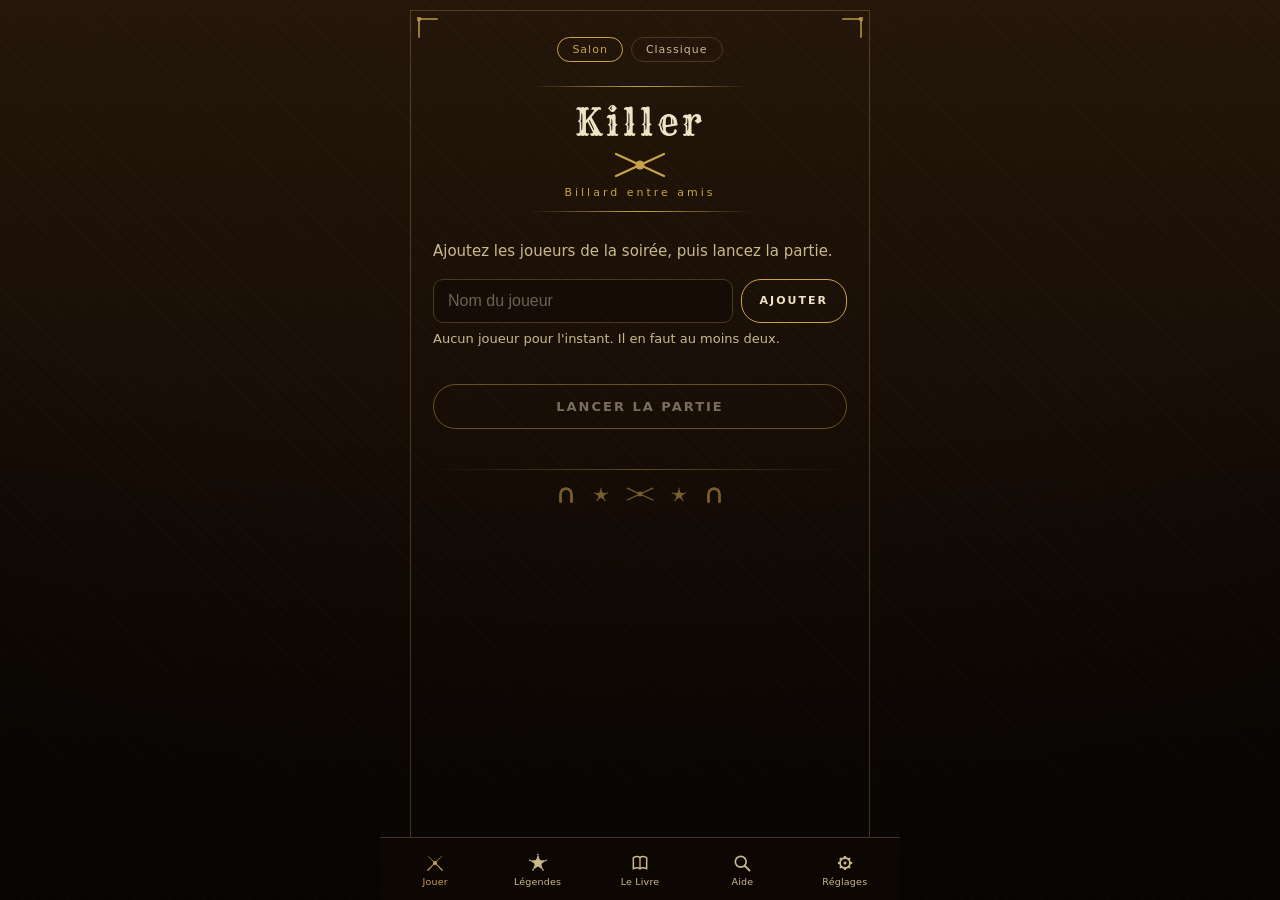
==== index.html @ 2475c408 "Killer v2 : appli PWA Co-Authored-By: Claude Sonnet 5.5 <noreply@anthropic.com> Claude-Session: http" ====
<!DOCTYPE html>
<html lang="fr">
<head>
<meta charset="UTF-8">
<meta name="viewport" content="width=device-width, initial-scale=1, viewport-fit=cover">
<meta name="theme-color" content="#241609">
<meta name="color-scheme" content="dark">
<meta name="apple-mobile-web-app-capable" content="yes">
<meta name="mobile-web-app-capable" content="yes">
<meta name="apple-mobile-web-app-status-bar-style" content="black-translucent">
<meta name="apple-mobile-web-app-title" content="Killer">
<meta name="description" content="Killer — le compagnon de tes soirées billard : cartes, vies, classement et règles maison.">
<title>Killer — Billard entre amis</title>
<link rel="manifest" href="manifest.webmanifest">
<link rel="icon" type="image/png" href="icons/icon-192.png">
<link rel="apple-touch-icon" href="icons/apple-touch-icon.png">
<link rel="preconnect" href="https://fonts.googleapis.com">
<link rel="preconnect" href="https://fonts.gstatic.com" crossorigin>
<link href="https://fonts.googleapis.com/css2?family=Rye&display=swap" rel="stylesheet">
<link rel="stylesheet" href="app.css">
</head>
<body>
<div id="app" class="appWrap"></div>
<div id="toast" class="toast" role="status" aria-live="polite"></div>
<script src="images.js"></script>
<script src="app.js"></script>
</body>
</html>
---- app.css ----
*{box-sizing:border-box;-webkit-tap-highlight-color:transparent;}
html,body{margin:0;padding:0;}
html{-webkit-text-size-adjust:100%;text-size-adjust:100%;}
body{font-family:system-ui,-apple-system,'Segoe UI',sans-serif;min-height:100vh;min-height:100dvh;-webkit-font-smoothing:antialiased;overscroll-behavior-y:none;background:#0c0703;}
body.noscroll{overflow:hidden;}
button,label{touch-action:manipulation;-webkit-user-select:none;user-select:none;-webkit-touch-callout:none;}
button{color:inherit;}
button{cursor:pointer;font-family:inherit;}
input::placeholder{color:rgba(239,227,198,0.4);}
:focus-visible{outline:2px solid var(--brass);outline-offset:2px;}
@media(prefers-reduced-motion: reduce){*{animation:none !important;transition:none !important;}}

@keyframes fadeUp{from{opacity:0;transform:translateY(8px);}to{opacity:1;transform:translateY(0);}}
@keyframes popIn{from{opacity:0;transform:scale(0.9);}to{opacity:1;transform:scale(1);}}
@keyframes heroIn{from{opacity:0;transform:scale(0.6);}to{opacity:1;transform:scale(1);}}
.fadeUp{animation:fadeUp 0.35s ease;}
.popIn{animation:popIn 0.4s ease both;}

/* ---------- Theme variables : Salon (western) ---------- */
:root, [data-theme="lounge"]{
  --felt:#241609; --felt-dark:#0c0703; --cream:#EFE3C6; --cream-dim:#C9B98F;
  --brass:#C9A24A; --danger:#B34A3A; --panel:rgba(201,162,74,0.06); --panel-border:#4a3a1c;
  --app-bg: radial-gradient(120% 90% at 50% 0%, transparent 55%, rgba(0,0,0,0.4) 100%), repeating-linear-gradient(45deg, rgba(255,255,255,0.015) 0px, rgba(255,255,255,0.015) 1px, transparent 1px, transparent 8px), linear-gradient(180deg, #241609 0%, #150c05 55%, #0c0703 100%);
  --title-font:'Rye', Georgia, 'Times New Roman', serif; --title-weight:400;
  --heading-font:'Rye', Georgia, 'Times New Roman', serif; --heading-weight:400;
  --radius-panel:6px; --radius-row:4px; --radius-input:10px; --card-radius:10px; --card-face-radius:10px;
  --primary-btn-bg:transparent; --primary-btn-color:var(--cream); --primary-btn-border:1px solid var(--brass);
  --primary-btn-radius:24px; --primary-btn-shadow:none; --primary-btn-weight:700; --primary-btn-size:13px;
  --primary-btn-tt:uppercase; --primary-btn-ls:2px;
  --card-back-bg: repeating-linear-gradient(45deg, #0c0703, #0c0703 6px, #1b1006 6px, #1b1006 12px);
  --card-front-bg: linear-gradient(160deg, #241609, #0c0703);
  --felt-border: 1px solid rgba(201,162,74,0.3);
  --king-font:'Rye', Georgia, 'Times New Roman', serif; --king-weight:400;
  --poster-heading-font:'Rye', Georgia, serif; --poster-num-weight:400;
}
[data-theme="classic"]{
  --felt:#0E4B3B; --felt-dark:#083128; --wood:#3A2418; --wood-light:#5C3820;
  --cream:#F3E9D2; --cream-dim:#CFC3A6; --brass:#CC9E3F; --danger:#B34A3A;
  --panel:rgba(0,0,0,0.22); --panel-border:rgba(243,233,210,0.14);
  --app-bg: repeating-linear-gradient(45deg, rgba(255,255,255,0.012) 0px, rgba(255,255,255,0.012) 1px, transparent 1px, transparent 8px), #3A2418;
  --title-font:Georgia, 'Times New Roman', serif; --title-weight:700;
  --heading-font:Georgia, 'Times New Roman', serif; --heading-weight:700;
  --radius-panel:12px; --radius-row:12px; --radius-input:10px; --card-radius:12px; --card-face-radius:10px;
  --primary-btn-bg:var(--brass); --primary-btn-color:#241a05; --primary-btn-border:none;
  --primary-btn-radius:12px; --primary-btn-shadow:inset 0 1px 0 rgba(255,255,255,0.4), inset 0 -3px 6px rgba(0,0,0,0.2);
  --primary-btn-weight:700; --primary-btn-size:16px; --primary-btn-tt:none; --primary-btn-ls:normal;
  --card-back-bg: repeating-linear-gradient(45deg, #083128, #083128 6px, #0a3a2d 6px, #0a3a2d 12px);
  --card-front-bg: #083128;
  --felt-border: none;
  --king-font:Georgia, 'Times New Roman', serif; --king-weight:700;
  --poster-heading-font:Georgia, serif; --poster-num-weight:700;
}

/* ---------- Layout ---------- */
.appWrap{min-height:100vh;min-height:100dvh;background:var(--app-bg);display:flex;flex-direction:column;color:var(--cream);}
.rail{height:10px;background:linear-gradient(180deg, var(--wood-light,#5C3820), var(--wood,#3A2418));flex-shrink:0;}
.felt{flex:1;position:relative;padding:26px 22px 100px;margin:10px auto;max-width:460px;width:100%;border:var(--felt-border);}
[data-theme="classic"] .felt{padding:20px 18px 100px;margin:0 auto;max-width:480px;border:none;background:radial-gradient(120% 90% at 50% 0%, transparent 55%, rgba(0,0,0,0.25) 100%), radial-gradient(120% 90% at 50% 0%, var(--felt) 0%, var(--felt-dark) 100%);}

.cornerFlourish{position:absolute;}

.themeToggleRow{display:flex;justify-content:center;gap:8px;margin-bottom:18px;}
.themeToggleBtn{background:transparent;border:1px solid var(--panel-border);color:var(--cream-dim);border-radius:20px;padding:5px 14px;font-size:11px;letter-spacing:1px;}
.themeToggleBtn.active{border:1px solid var(--brass);color:var(--brass);}

.header{display:flex;flex-direction:column;align-items:center;margin-bottom:22px;gap:6px;}
[data-theme="classic"] .header{margin-bottom:20px;padding-bottom:14px;gap:4px;border-bottom:1px solid var(--panel-border);}
.headerRule{width:100%;max-width:220px;height:1px;background:linear-gradient(90deg, transparent, var(--brass), transparent);margin:6px 0;}
[data-theme="classic"] .headerRule{display:none;}
.title{font-family:var(--title-font);font-weight:var(--title-weight);font-size:36px;letter-spacing:4px;margin:0;color:var(--cream);text-align:center;}
[data-theme="classic"] .title{font-size:30px;letter-spacing:0.5px;}
.titleSub{font-size:11px;letter-spacing:3px;color:var(--brass);margin:0;text-align:center;}
.headerRight{display:flex;align-items:center;justify-content:center;gap:10px;margin-top:10px;width:100%;}
[data-theme="classic"] .headerRight{margin-top:8px;}
.roundBadge{font-size:11px;letter-spacing:1.5px;color:var(--brass);border:1px solid var(--brass);border-radius:20px;padding:5px 12px;}
[data-theme="classic"] .roundBadge{font-size:13px;letter-spacing:normal;color:var(--cream-dim);border:1px solid var(--panel-border);}
.ghostBtn{background:transparent;border:1px solid var(--brass);color:var(--cream);border-radius:20px;padding:5px 12px;font-size:12px;letter-spacing:0.5px;}
[data-theme="classic"] .ghostBtn{border:1px solid var(--panel-border);font-size:13px;letter-spacing:normal;}
.kingBanner{background:transparent;border:1px solid var(--brass);border-radius:20px;color:var(--brass);font-family:var(--king-font);font-weight:var(--king-weight);font-size:13px;letter-spacing:0.5px;padding:4px 14px;margin-top:8px;}
[data-theme="classic"] .kingBanner{font-size:12px;letter-spacing:0.3px;padding:4px 12px;margin-top:6px;}

.lead{color:var(--cream-dim);font-size:15px;line-height:1.5;margin-bottom:16px;}
.hint{color:var(--cream-dim);font-size:13px;margin-top:8px;}
.inputRow{display:flex;gap:8px;}
.input{flex:1;background:rgba(0,0,0,0.25);border:1px solid var(--panel-border);border-radius:var(--radius-input);padding:12px 14px;color:var(--cream);font-size:16px;min-width:0;-webkit-appearance:none;appearance:none;}
.primaryBtn{width:100%;background:var(--primary-btn-bg);color:var(--primary-btn-color);border:var(--primary-btn-border);border-radius:var(--primary-btn-radius);padding:14px 18px;font-size:var(--primary-btn-size);font-weight:var(--primary-btn-weight);letter-spacing:var(--primary-btn-ls);text-transform:var(--primary-btn-tt);box-shadow:var(--primary-btn-shadow);}
.primaryBtn:disabled{opacity:0.45;}
.primaryBtnSmall{background:var(--primary-btn-bg);color:var(--primary-btn-color);border:var(--primary-btn-border);border-radius:calc(var(--primary-btn-radius) - 4px);padding:0 18px;height:44px;font-size:calc(var(--primary-btn-size) - 2px);font-weight:var(--primary-btn-weight);letter-spacing:var(--primary-btn-ls);text-transform:var(--primary-btn-tt);box-shadow:var(--primary-btn-shadow);}
.linkBtn{display:block;margin:18px auto 0;background:transparent;border:none;color:var(--cream-dim);font-size:13px;text-decoration:underline;}

.playerList{list-style:none;margin:16px 0 0;padding:0;display:flex;flex-direction:column;gap:8px;}
.playerRow{display:flex;align-items:center;gap:10px;background:var(--panel);border:1px solid var(--panel-border);border-radius:var(--radius-row);padding:10px 12px;}
.playerRowIndex{color:var(--cream-dim);font-size:13px;width:18px;}
.playerRowName{flex:1;font-size:15px;}
.removeBtn{background:transparent;border:none;color:var(--cream-dim);font-size:15px;padding:4px;}

.dealGrid{display:flex;flex-wrap:wrap;gap:12px;margin-top:8px;justify-content:center;}
.staticCardWrap{width:76px;height:106px;border-radius:8px;border:1px solid var(--brass);background:var(--card-front-bg);display:flex;align-items:center;justify-content:center;position:relative;overflow:hidden;}
[data-theme="classic"] .staticCardWrap{border:1.5px solid var(--brass);border-radius:10px;}

.gameList{list-style:none;margin:0;padding:0;display:flex;flex-direction:column;gap:10px;}
.gameRow{display:flex;align-items:center;gap:12px;background:var(--panel);border:1px solid var(--panel-border);border-radius:var(--radius-row);padding:10px 12px;transition:box-shadow 0.2s ease;}
.gameRow.eliminated{opacity:0.45;}
.gameRow.isTurn{border-color:var(--brass);box-shadow:inset 0 1px 0 rgba(255,255,255,0.05), 0 0 0 1px var(--brass);}
.gameRowMid{flex:1;display:flex;flex-direction:column;gap:4px;min-width:0;}
.gameRowName{font-size:15px;font-weight:600;overflow:hidden;text-overflow:ellipsis;white-space:nowrap;}
.eliminatedTag{font-size:12px;color:var(--danger);font-weight:600;}
.pipsWrap{display:flex;align-items:center;gap:4px;}
.pip{width:9px;height:9px;border-radius:50%;background:var(--cream);display:inline-block;}
.pipExtra{font-size:12px;color:var(--cream-dim);margin-left:2px;}
.lifeBtns{display:flex;gap:6px;}
.lifeBtn{width:44px;height:44px;border-radius:8px;border:1px solid var(--panel-border);background:rgba(0,0,0,0.3);color:var(--cream);font-size:18px;line-height:1;}

.tourHeader{text-align:center;font-size:13px;color:var(--cream-dim);margin-top:22px;margin-bottom:4px;}
.tourRow{display:flex;flex-wrap:wrap;gap:10px;justify-content:center;margin-top:10px;}
.cardSlotBtn{background:transparent;border:none;padding:0;position:relative;}
.cardPerspective{width:64px;height:92px;perspective:700px;-webkit-perspective:700px;}
.cardInner{position:relative;width:100%;height:100%;transform-style:preserve-3d;-webkit-transform-style:preserve-3d;transition:transform 0.5s cubic-bezier(.4,.2,.2,1);}
.cardInner.up{transform:rotateY(180deg);-webkit-transform:rotateY(180deg);}
.cardFaceBase{position:absolute;inset:0;border-radius:var(--card-face-radius);backface-visibility:hidden;-webkit-backface-visibility:hidden;display:flex;align-items:center;justify-content:center;border:1.5px solid var(--brass);overflow:hidden;}
.cardBackFace{background:var(--card-back-bg);}
.cardFrontFace{background:var(--card-front-bg);transform:rotateY(180deg);-webkit-transform:rotateY(180deg);}
.cardBackInner{display:flex;align-items:center;justify-content:center;width:100%;height:100%;}
.cardBackMonogram{width:30px;height:30px;border-radius:50%;border:1px solid var(--brass);display:flex;align-items:center;justify-content:center;font-family:Georgia,'Times New Roman',serif;font-size:15px;color:var(--brass);}
.cardBackEmoji{font-size:26px;}
.cardFrontInner{display:flex;flex-direction:column;align-items:center;gap:4px;padding:4px 2px;}
.cardFrontName{font-size:10px;color:var(--cream);max-width:56px;overflow:hidden;text-overflow:ellipsis;white-space:nowrap;text-align:center;}
.cardCurrentDot{position:absolute;top:-6px;right:-6px;width:14px;height:14px;border-radius:50%;background:var(--brass);border:2px solid var(--felt-dark);}
.cardArtWrap{position:relative;width:100%;height:100%;}

.heroOverlay{position:fixed;inset:0;background:rgba(12,7,3,0.85);display:flex;flex-direction:column;align-items:center;justify-content:center;padding:24px;z-index:70;}
[data-theme="classic"] .heroOverlay{background:rgba(4,18,14,0.85);}
.heroPlayerAbove{font-size:13px;color:var(--cream-dim);letter-spacing:1.5px;text-transform:uppercase;margin:0 0 14px;animation:heroIn 0.4s ease 0.15s both;}
.heroCardArt{position:relative;width:220px;height:308px;border-radius:16px;overflow:hidden;border:2px solid var(--brass);box-shadow:0 20px 44px rgba(0,0,0,0.55);animation:heroIn 0.4s ease 0.15s both;background:var(--felt-dark);}
.cardArtSmallWrap{position:relative;width:76px;height:106px;border-radius:8px;overflow:hidden;border:1px solid var(--brass);background:var(--felt-dark);}

.turnBanner{text-align:center;margin-top:16px;font-size:15px;color:var(--cream);}
.leaderboard{margin-top:26px;border-top:1px solid var(--panel-border);padding-top:14px;}
.leaderboardLabel{font-size:12px;color:var(--cream-dim);text-transform:uppercase;letter-spacing:0.6px;}
.leaderboardRow{display:flex;flex-wrap:wrap;gap:12px;margin-top:8px;}
.leaderboardItem{font-size:14px;color:var(--cream-dim);}

.rulesPanel{background:var(--panel);border:1px solid var(--panel-border);border-radius:var(--radius-panel);padding:14px;margin-bottom:16px;}
.rulesPanelHeader{display:flex;justify-content:space-between;align-items:center;margin-bottom:8px;}
.rulesPanelTitle{font-weight:700;font-size:14px;letter-spacing:0.3px;}
.closeBtn{background:transparent;border:none;color:var(--cream-dim);font-size:15px;}
.rulesList{list-style:none;margin:0 0 12px;padding:0;display:flex;flex-direction:column;gap:6px;}
.rulesListItem{font-size:14px;color:var(--cream-dim);line-height:1.4;}
.ruleRoundTag{color:var(--brass);font-weight:700;font-size:12px;margin-right:4px;}

.overlayBg{position:fixed;inset:0;background:rgba(12,7,3,0.78);display:flex;align-items:center;justify-content:center;padding:20px;z-index:70;overflow:hidden;}
[data-theme="classic"] .overlayBg{background:rgba(4,18,14,0.72);}
.overlayCard{position:relative;background:var(--felt-dark);border:1px solid var(--panel-border);border-radius:18px;padding:28px 24px;max-width:360px;width:100%;text-align:center;display:flex;flex-direction:column;align-items:center;gap:6px;}
.overlayTitle{font-family:Georgia,'Times New Roman',serif;font-size:22px;margin:10px 0 4px;color:var(--cream);}
.finalList{list-style:none;margin:16px 0 0;padding:0;display:flex;flex-direction:column;gap:8px;}
.finalRow{display:flex;align-items:center;gap:12px;background:var(--panel);border:1px solid var(--panel-border);border-radius:var(--radius-row);padding:10px 12px;}
.finalRank{width:18px;color:var(--brass);font-weight:700;}
.finalWins{color:var(--cream-dim);font-size:14px;margin-left:auto;}

.bottomNav{position:fixed;left:0;right:0;bottom:0;display:flex;justify-content:space-around;background:var(--felt-dark);border-top:1px solid var(--panel-border);padding:8px 4px calc(6px + env(safe-area-inset-bottom));z-index:60;max-width:520px;margin:0 auto;}
[data-theme="lounge"] .bottomNav{border-top:1px solid rgba(201,162,74,0.3);}
.bottomNavBtn{background:transparent;border:none;display:flex;flex-direction:column;align-items:center;gap:3px;padding:2px 4px;flex:1;}
.bottomNavLabel{font-size:9.5px;letter-spacing:0.2px;}

.pageTitle{font-family:var(--heading-font);font-weight:var(--heading-weight);font-size:24px;color:var(--cream);text-align:center;margin:0 0 6px;}
[data-theme="classic"] .pageTitle{font-size:22px;}
.howToSection{background:var(--panel);border:1px solid var(--panel-border);border-radius:var(--radius-panel);padding:12px 14px;margin-bottom:12px;}
.howToHeading{font-family:var(--heading-font);font-weight:var(--heading-weight);font-size:16px;color:var(--brass);margin:0 0 6px;}
[data-theme="classic"] .howToHeading{font-size:15px;}
.howToText{font-size:13.5px;color:var(--cream-dim);line-height:1.55;margin:0;}

.presetToggleBtn{background:transparent;border:1px dashed var(--panel-border);color:var(--cream-dim);border-radius:8px;padding:7px 10px;font-size:12px;width:100%;text-align:left;}
.presetList{list-style:none;margin:8px 0 0;padding:0;display:flex;flex-direction:column;gap:5px;max-height:220px;overflow-y:auto;}
.presetItem{display:block;width:100%;text-align:left;background:var(--panel);border:1px solid var(--panel-border);border-radius:6px;padding:9px 11px;font-size:12.5px;color:var(--cream);line-height:1.4;}

.posterGrid{display:grid;grid-template-columns:repeat(auto-fill, minmax(140px, 1fr));gap:22px 14px;}
.posterCard{position:relative;margin-top:16px;background:linear-gradient(160deg, #EAD9AE, #D6C08E);border:2px solid #2a1c0e;border-radius:2px;padding:16px 10px 14px;text-align:center;box-shadow:0 10px 18px rgba(0,0,0,0.4);}
.posterPin{position:absolute;top:-6px;left:50%;transform:translateX(-50%);width:9px;height:9px;border-radius:50%;background:#7a1f1f;box-shadow:0 1px 2px rgba(0,0,0,0.45);}
.posterCrown{position:absolute;top:-13px;left:50%;transform:translateX(-50%);background:#C9A24A;color:#241a05;font-family:var(--poster-heading-font);font-size:9.5px;letter-spacing:0.5px;padding:3px 9px;border-radius:10px;white-space:nowrap;box-shadow:0 2px 5px rgba(0,0,0,0.4);}
.posterRule{height:2px;background:#2a1c0e;margin:0 6px;}
.posterHeading{font-family:var(--poster-heading-font);font-weight:var(--poster-num-weight);font-size:25px;letter-spacing:3px;color:#1c1108;margin:5px 0;text-transform:uppercase;line-height:1;}
[data-theme="classic"] .posterHeading{font-size:24px;}
.posterPortrait{width:84px;height:118px;margin:8px auto 8px;border:2px solid #2a1c0e;border-radius:2px;overflow:hidden;position:relative;background:#2a1c0e;display:flex;align-items:center;justify-content:center;}
.posterName{font-family:Georgia,'Times New Roman',serif;font-weight:700;font-size:14.5px;color:#241a0a;margin:0 0 8px;text-transform:uppercase;letter-spacing:0.3px;overflow:hidden;text-overflow:ellipsis;white-space:nowrap;}
.posterBounty{border:1.5px solid #2a1c0e;border-radius:2px;padding:5px 4px;margin:0 4px;}
.posterBountyNum{display:block;font-family:var(--poster-heading-font);font-weight:var(--poster-num-weight);font-size:20px;color:#5a1414;line-height:1.1;}
.posterBountyLabel{display:block;font-family:Georgia,serif;font-size:9.5px;color:#3a2a12;font-weight:700;letter-spacing:0.4px;text-transform:uppercase;}

.confirmRow{margin-top:20px;background:var(--panel);border:1px solid var(--panel-border);border-radius:8px;padding:14px;}
.dangerBtn{background:transparent;border:1px solid var(--danger);color:var(--danger);border-radius:20px;padding:8px 16px;font-size:13px;font-weight:600;}

.rulebookRow{display:flex;align-items:center;gap:10px;background:var(--panel);border:1px solid var(--panel-border);border-radius:var(--radius-panel);padding:9px 10px;}
.rulebookText{flex:1;font-size:13.5px;color:var(--cream-dim);line-height:1.4;}
.rulebookActions{display:flex;gap:4px;flex-shrink:0;}
.iconBtn{background:transparent;border:none;color:var(--cream-dim);font-size:14px;padding:4px;}

.westernFooter{margin-top:40px;}
.westernFooterRule{height:1px;background:linear-gradient(90deg, transparent, #C9A24A, transparent);opacity:0.4;margin-bottom:14px;}
.westernFooterRow{display:flex;align-items:center;justify-content:center;gap:16px;}

.charImgWrap{width:100%;height:100%;overflow:hidden;position:relative;}
.charImg{width:100%;height:100%;object-fit:cover;object-position:center 12%;display:block;}
.cardArtName{position:absolute;left:0;right:0;bottom:0;padding:12px 10px 9px;background:linear-gradient(0deg, rgba(0,0,0,0.82), rgba(0,0,0,0));}
.cardArtName.small{padding:3px 2px 2px;}
.cardArtNameText{display:block;text-align:center;font-size:14px;font-weight:600;color:#EFE3C6;overflow:hidden;text-overflow:ellipsis;white-space:nowrap;}
.cardArtNameText.small{font-size:9px;}

@media(max-width:360px){
  .title{font-size:30px;}
  .heroCardArt{width:180px;height:252px;}
}

/* ---------- V2 : écrans, fluidité ---------- */
@keyframes fadeIn{from{opacity:0;}to{opacity:1;}}
.screen{animation:fadeIn .28s ease;}
.pop{animation:popIn .4s ease both;}
.input:focus{outline:none;border-color:var(--brass);}
.startBtn{margin-top:22px;}
.startBtn:disabled{opacity:.45;}
.center{text-align:center;}
.bottomNavLabel{color:var(--cream-dim);}
.bottomNavBtn.active .bottomNavLabel{color:var(--brass);}
.bottomNavBtn{min-height:48px;justify-content:center;}
.posterBall{width:100%;height:100%;display:flex;align-items:center;justify-content:center;}
.rowBtns{display:flex;gap:8px;margin-top:8px;align-items:center;}
.rowBtns.two{margin-top:10px;}
.rowBtns.two > *{flex:1;}
.secondaryBtn{display:block;width:100%;margin-top:10px;background:transparent;color:var(--cream);border:1px solid var(--panel-border);border-radius:var(--primary-btn-radius);padding:12px 14px;font-size:14px;font-weight:600;text-align:center;}
.rowBtns.two .secondaryBtn{margin-top:0;}
.fileBtn{position:relative;overflow:hidden;cursor:pointer;}
.fileBtn input{position:absolute;inset:0;opacity:0;width:100%;height:100%;cursor:pointer;font-size:16px;}

/* joueurs habituels */
.chipsLabel{font-size:11px;letter-spacing:1px;text-transform:uppercase;color:var(--cream-dim);margin:14px 0 6px;}
.chips{display:flex;flex-wrap:wrap;gap:8px;}
.chip{background:var(--panel);border:1px solid var(--panel-border);color:var(--cream);border-radius:20px;padding:9px 14px;font-size:14px;min-height:40px;}
.chip:disabled{opacity:.4;}
.chip:active{transform:scale(.96);}
.chip.static{display:inline-flex;align-items:center;gap:6px;padding:6px 8px 6px 12px;min-height:0;}
.chipX{background:transparent;border:none;color:var(--cream-dim);font-size:13px;padding:4px 6px;}

/* annuler / réintégrer */
.undoBar{min-height:36px;display:flex;justify-content:flex-end;margin:-6px 0 8px;}
.undoBar:empty{min-height:0;margin:0;}
.undoBtn{background:transparent;border:1px solid var(--brass);color:var(--brass);border-radius:20px;padding:7px 14px;font-size:13px;max-width:100%;overflow:hidden;text-overflow:ellipsis;white-space:nowrap;}
.undoBtn:active{background:rgba(201,162,74,.15);}
.undoLink{position:absolute;top:10px;left:50%;transform:translateX(-50%);background:transparent;border:1px solid var(--brass);color:var(--brass);border-radius:20px;padding:6px 12px;font-size:12px;white-space:nowrap;z-index:2;}
.overlayCard{padding-top:54px;z-index:1;}
.reviveBtn{background:transparent;border:1px dashed var(--brass);color:var(--brass);border-radius:10px;padding:0 12px;height:44px;font-size:13px;font-weight:600;white-space:nowrap;}
.gameRow.eliminated{opacity:1;}
.gameRow.eliminated .gameRowMid, .gameRow.eliminated > :first-child{opacity:.45;}
@keyframes flashDown{0%{background:rgba(179,74,58,.45);}100%{background:var(--panel);}}
@keyframes flashUp{0%{background:rgba(120,170,90,.4);}100%{background:var(--panel);}}
.gameRow.flash-down{animation:flashDown .6s ease;}
.gameRow.flash-up{animation:flashUp .6s ease;}

/* toast */
.toast{position:fixed;left:50%;bottom:calc(76px + env(safe-area-inset-bottom));transform:translate(-50%,16px);width:max-content;max-width:min(94vw,440px);background:#150c05;color:var(--cream);border:1px solid var(--brass);border-radius:24px;padding:10px 12px 10px 16px;font-size:14px;display:flex;align-items:center;gap:12px;opacity:0;pointer-events:none;transition:opacity .2s ease,transform .2s ease;z-index:90;box-shadow:0 8px 24px rgba(0,0,0,.5);}
.toast.show{opacity:1;transform:translate(-50%,0);pointer-events:auto;}
.toast>span{white-space:nowrap;overflow:hidden;text-overflow:ellipsis;min-width:0;}
.toastBtn{flex:none;background:var(--brass);color:#241a05;border:none;border-radius:16px;padding:6px 12px;font-weight:700;font-size:13px;}

/* bandeau sauvegarde */
.banner{display:flex;align-items:center;justify-content:space-between;gap:10px;background:rgba(201,162,74,.1);border:1px solid var(--brass);border-radius:10px;padding:10px 12px;font-size:13px;color:var(--cream);margin-bottom:14px;}
.bannerBtn{background:var(--brass);color:#241a05;border:none;border-radius:14px;padding:7px 12px;font-weight:700;font-size:12px;white-space:nowrap;}
.savedNote{text-align:center;color:var(--brass);font-size:13px;letter-spacing:.3px;margin-bottom:4px;}

/* légendes / soirées */
.seg{display:flex;gap:6px;background:var(--panel);border:1px solid var(--panel-border);border-radius:24px;padding:4px;margin:6px 0 14px;}
.segBtn{flex:1;background:transparent;border:none;color:var(--cream-dim);border-radius:20px;padding:9px 6px;font-size:13px;}
.segBtn.active{background:var(--brass);color:#241a05;font-weight:700;}
.statTiles{display:flex;gap:10px;margin-bottom:14px;}
.statTile{flex:1;background:var(--panel);border:1px solid var(--panel-border);border-radius:var(--radius-panel);padding:10px;text-align:center;}
.statTile b{display:block;font-family:var(--heading-font);font-size:26px;color:var(--brass);font-weight:var(--heading-weight);}
.statTile span{font-size:11px;letter-spacing:.8px;text-transform:uppercase;color:var(--cream-dim);}
.soireeList{display:flex;flex-direction:column;gap:10px;}
.soireeCard{background:var(--panel);border:1px solid var(--panel-border);border-radius:var(--radius-panel);overflow:hidden;}
.soireeCard.open{border-color:var(--brass);}
.soireeHead{display:grid;grid-template-columns:1fr auto;gap:2px 10px;width:100%;text-align:left;background:transparent;border:none;padding:12px 14px;color:var(--cream);}
.soireeDate{font-weight:600;font-size:15px;text-transform:capitalize;}
.soireeSub{grid-column:1;font-size:12.5px;color:var(--cream-dim);}
.soireeWinner{grid-column:2;grid-row:1 / span 2;align-self:center;font-size:13px;color:var(--brass);text-align:right;}
.soireeDetail{padding:0 14px 12px;}
.badge{display:inline-block;margin-left:8px;font-size:10px;letter-spacing:.6px;text-transform:uppercase;border:1px solid var(--panel-border);color:var(--cream-dim);border-radius:10px;padding:2px 7px;vertical-align:middle;}
.badge.live{border-color:var(--brass);color:var(--brass);}
.miniTitle{font-size:11px;letter-spacing:1px;text-transform:uppercase;color:var(--cream-dim);margin:14px 0 6px;}
.bookAdd{margin-bottom:14px;}

/* réglages */
.setRow{display:flex;align-items:center;justify-content:space-between;gap:12px;padding:8px 0;}
.setRow + .setRow{border-top:1px solid var(--panel-border);}
.setLabel{font-size:14.5px;}
.setHint{font-size:12.5px;color:var(--cream-dim);margin:4px 0 0;line-height:1.45;}
.setHint .bad,.bad{color:var(--danger);}
.toggle{flex-shrink:0;width:52px;height:30px;border-radius:16px;border:1px solid var(--panel-border);background:rgba(0,0,0,.35);position:relative;padding:0;transition:background .2s ease,border-color .2s ease;}
.toggle span{position:absolute;top:3px;left:3px;width:22px;height:22px;border-radius:50%;background:var(--cream-dim);transition:transform .2s ease,background .2s ease;}
.toggle.on{background:rgba(201,162,74,.25);border-color:var(--brass);}
.toggle.on span{transform:translateX(22px);background:var(--brass);}
.importArea{width:100%;min-height:90px;margin-top:8px;font-size:13px;resize:vertical;}
.notice{margin:10px 0 0;color:var(--danger);font-size:13px;}
.modalTitle{font-family:var(--heading-font);font-weight:var(--heading-weight);font-size:19px;margin:0;color:var(--cream);}
.modalBg .overlayCard{padding-top:28px;text-align:left;align-items:stretch;gap:10px;}
.modalBg .rowBtns{justify-content:flex-end;}

/* confettis */
.confetti{position:absolute;inset:0;overflow:hidden;pointer-events:none;}
.confetti i{position:absolute;top:-14px;width:8px;height:14px;border-radius:2px;animation:confettiFall 2.4s linear infinite;opacity:.9;}
@keyframes confettiFall{0%{top:-14px;opacity:1;}100%{top:105%;opacity:.7;}}
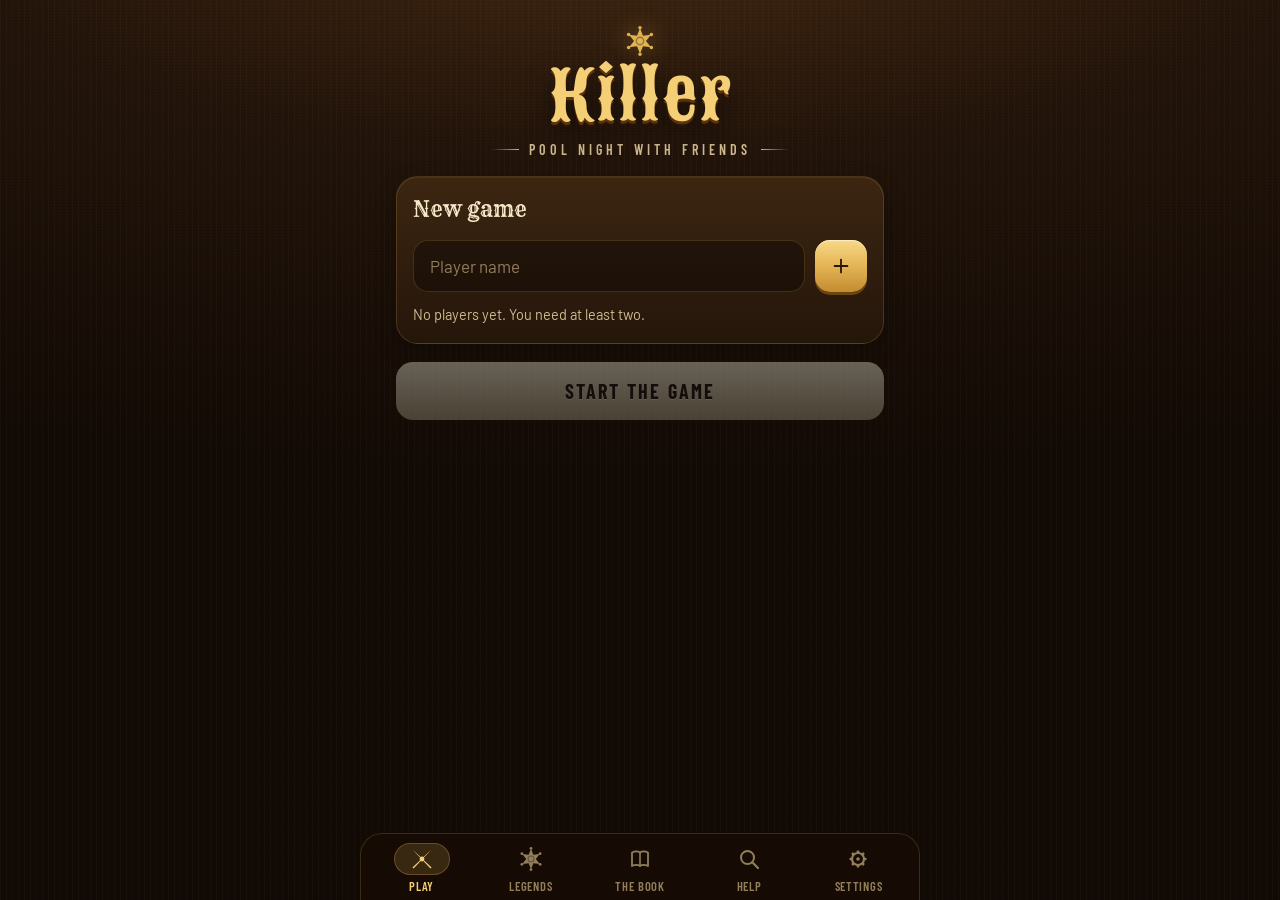
==== commit d0c3c29f: "Killer v3 : nouveau design western, animations, Roi du billard et stats, version anglaise Co-Authore" ====
--- a/index.html
+++ b/index.html
@@ -3,7 +3,7 @@
 <head>
 <meta charset="UTF-8">
 <meta name="viewport" content="width=device-width, initial-scale=1, viewport-fit=cover">
-<meta name="theme-color" content="#241609">
+<meta name="theme-color" content="#160d06">
 <meta name="color-scheme" content="dark">
 <meta name="apple-mobile-web-app-capable" content="yes">
 <meta name="mobile-web-app-capable" content="yes">
@@ -14,9 +14,6 @@
 <link rel="manifest" href="manifest.webmanifest">
 <link rel="icon" type="image/png" href="icons/icon-192.png">
 <link rel="apple-touch-icon" href="icons/apple-touch-icon.png">
-<link rel="preconnect" href="https://fonts.googleapis.com">
-<link rel="preconnect" href="https://fonts.gstatic.com" crossorigin>
-<link href="https://fonts.googleapis.com/css2?family=Rye&display=swap" rel="stylesheet">
 <link rel="stylesheet" href="app.css">
 </head>
 <body>
--- a/app.css
+++ b/app.css
@@ -1,308 +1,464 @@
+@font-face{font-family:'Sancreek';font-style:normal;font-weight:400;font-display:swap;src:url(fonts/sancreek.woff2) format('woff2');}
+@font-face{font-family:'Rye';font-style:normal;font-weight:400;font-display:swap;src:url(fonts/rye.woff2) format('woff2');}
+@font-face{font-family:'Barlow Condensed';font-style:normal;font-weight:600;font-display:swap;src:url(fonts/barlow-condensed-600.woff2) format('woff2');}
+@font-face{font-family:'Barlow Condensed';font-style:normal;font-weight:700;font-display:swap;src:url(fonts/barlow-condensed-700.woff2) format('woff2');}
+@font-face{font-family:'Barlow';font-style:normal;font-weight:400;font-display:swap;src:url(fonts/barlow-400.woff2) format('woff2');}
+@font-face{font-family:'Barlow';font-style:normal;font-weight:500;font-display:swap;src:url(fonts/barlow-500.woff2) format('woff2');}
+@font-face{font-family:'Barlow';font-style:normal;font-weight:600;font-display:swap;src:url(fonts/barlow-600.woff2) format('woff2');}
+/* ================= Killer V3 — système visuel ================= */
+:root,[data-theme="lounge"]{
+  --bg0:#120a05;
+  --bg: radial-gradient(130% 60% at 50% -8%, #432812 0%, #22140a 42%, #120a05 100%);
+  --grain: repeating-linear-gradient(90deg, rgba(255,214,150,.022) 0 1px, transparent 1px 6px), repeating-linear-gradient(0deg, rgba(0,0,0,.08) 0 1px, transparent 1px 3px);
+  --surface: linear-gradient(180deg, rgba(62,39,18,.94), rgba(38,23,11,.94));
+  --surface2: rgba(255,228,176,.055);
+  --sheet: linear-gradient(180deg, #33200e 0%, #1c1007 100%);
+  --barBg: linear-gradient(180deg, rgba(20,11,5,.94), rgba(20,11,5,.78));
+  --navBg: rgba(22,13,6,.82);
+  --line: rgba(224,178,82,.19); --line2: rgba(224,178,82,.46);
+  --ink:#F6E8C9; --ink2:#D0BB90; --ink3:#937E5A;
+  --gold:#E0B252; --gold2:#F4CF75; --goldDeep:#9C6A1E;
+  --red:#C9392A; --btnText:#2B1606;
+  --cardBack: radial-gradient(circle at 50% 50%, rgba(224,178,82,.2), transparent 58%), repeating-linear-gradient(45deg, #3d150c 0 6px, #2b0d07 6px 12px);
+  --cardFront:#1c1108;
+  --fDisplay:'Sancreek','Rye',Georgia,serif;
+  --fTitle:'Rye',Georgia,serif;
+  --fNum:'Rye',Georgia,serif;
+  --fLabel:'Barlow Condensed','Arial Narrow',system-ui,sans-serif;
+  --fBody:'Barlow',system-ui,-apple-system,'Segoe UI',sans-serif;
+  --shadowCard: inset 0 1px 0 rgba(255,235,190,.06), 0 8px 22px rgba(0,0,0,.28);
+}
+[data-theme="classic"]{
+  --bg0:#062219;
+  --bg: radial-gradient(130% 60% at 50% -8%, #1f7f60 0%, #0e4b3a 45%, #06261d 100%);
+  --grain: repeating-linear-gradient(45deg, rgba(255,255,255,.014) 0 1px, transparent 1px 7px);
+  --surface: linear-gradient(180deg, rgba(8,48,37,.9), rgba(5,32,25,.9));
+  --surface2: rgba(255,255,255,.05);
+  --sheet: linear-gradient(180deg, #0f4c3b 0%, #062419 100%);
+  --barBg: linear-gradient(180deg, rgba(5,30,23,.94), rgba(5,30,23,.78));
+  --navBg: rgba(5,28,21,.84);
+  --line: rgba(243,233,210,.14); --line2: rgba(214,168,72,.5);
+  --ink:#F3E9D2; --ink2:#C7D2C1; --ink3:#86A193;
+  --cardBack: repeating-linear-gradient(45deg, #083128 0 6px, #0a3a2d 6px 12px);
+  --cardFront:#083128;
+}
+
+/* ---------- Base ---------- */
 *{box-sizing:border-box;-webkit-tap-highlight-color:transparent;}
 html,body{margin:0;padding:0;}
 html{-webkit-text-size-adjust:100%;text-size-adjust:100%;}
-body{font-family:system-ui,-apple-system,'Segoe UI',sans-serif;min-height:100vh;min-height:100dvh;-webkit-font-smoothing:antialiased;overscroll-behavior-y:none;background:#0c0703;}
+body{font-family:var(--fBody);font-size:16px;line-height:1.45;color:var(--ink);background:var(--bg0);min-height:100vh;min-height:100dvh;-webkit-font-smoothing:antialiased;overscroll-behavior-y:none;}
+body::before{content:"";position:fixed;inset:0;z-index:-1;background:var(--grain),var(--bg);}
 body.noscroll{overflow:hidden;}
-button,label{touch-action:manipulation;-webkit-user-select:none;user-select:none;-webkit-touch-callout:none;}
-button{color:inherit;}
-button{cursor:pointer;font-family:inherit;}
-input::placeholder{color:rgba(239,227,198,0.4);}
-:focus-visible{outline:2px solid var(--brass);outline-offset:2px;}
-@media(prefers-reduced-motion: reduce){*{animation:none !important;transition:none !important;}}
-
-@keyframes fadeUp{from{opacity:0;transform:translateY(8px);}to{opacity:1;transform:translateY(0);}}
-@keyframes popIn{from{opacity:0;transform:scale(0.9);}to{opacity:1;transform:scale(1);}}
-@keyframes heroIn{from{opacity:0;transform:scale(0.6);}to{opacity:1;transform:scale(1);}}
-.fadeUp{animation:fadeUp 0.35s ease;}
-.popIn{animation:popIn 0.4s ease both;}
-
-/* ---------- Theme variables : Salon (western) ---------- */
-:root, [data-theme="lounge"]{
-  --felt:#241609; --felt-dark:#0c0703; --cream:#EFE3C6; --cream-dim:#C9B98F;
-  --brass:#C9A24A; --danger:#B34A3A; --panel:rgba(201,162,74,0.06); --panel-border:#4a3a1c;
-  --app-bg: radial-gradient(120% 90% at 50% 0%, transparent 55%, rgba(0,0,0,0.4) 100%), repeating-linear-gradient(45deg, rgba(255,255,255,0.015) 0px, rgba(255,255,255,0.015) 1px, transparent 1px, transparent 8px), linear-gradient(180deg, #241609 0%, #150c05 55%, #0c0703 100%);
-  --title-font:'Rye', Georgia, 'Times New Roman', serif; --title-weight:400;
-  --heading-font:'Rye', Georgia, 'Times New Roman', serif; --heading-weight:400;
-  --radius-panel:6px; --radius-row:4px; --radius-input:10px; --card-radius:10px; --card-face-radius:10px;
-  --primary-btn-bg:transparent; --primary-btn-color:var(--cream); --primary-btn-border:1px solid var(--brass);
-  --primary-btn-radius:24px; --primary-btn-shadow:none; --primary-btn-weight:700; --primary-btn-size:13px;
-  --primary-btn-tt:uppercase; --primary-btn-ls:2px;
-  --card-back-bg: repeating-linear-gradient(45deg, #0c0703, #0c0703 6px, #1b1006 6px, #1b1006 12px);
-  --card-front-bg: linear-gradient(160deg, #241609, #0c0703);
-  --felt-border: 1px solid rgba(201,162,74,0.3);
-  --king-font:'Rye', Georgia, 'Times New Roman', serif; --king-weight:400;
-  --poster-heading-font:'Rye', Georgia, serif; --poster-num-weight:400;
+button,label{touch-action:manipulation;-webkit-user-select:none;user-select:none;-webkit-touch-callout:none;font-family:inherit;color:inherit;cursor:pointer;}
+input,textarea{font-family:var(--fBody);}
+input::placeholder,textarea::placeholder{color:var(--ink3);}
+:focus-visible{outline:2px solid var(--gold);outline-offset:2px;}
+.ico{flex:none;display:block;}
+.center{text-align:center;}
+@media (prefers-reduced-motion: reduce){*,*::before,*::after{animation-duration:.01ms !important;animation-delay:0s !important;transition-duration:.01ms !important;}}
+
+/* ---------- Animations ---------- */
+@keyframes fadeIn{from{opacity:0}to{opacity:1}}
+@keyframes fadeOut{to{opacity:0}}
+@keyframes riseIn{from{opacity:0;transform:translateY(12px)}to{opacity:1;transform:none}}
+@keyframes screenIn{from{opacity:0;transform:translateY(10px)}to{opacity:1;transform:none}}
+@keyframes popIn{from{opacity:0;transform:scale(.9)}to{opacity:1;transform:scale(1)}}
+@keyframes sheetUp{from{transform:translateY(100%)}to{transform:none}}
+@keyframes spin{to{transform:translate(-50%,-50%) rotate(360deg)}}
+@keyframes dealIn{0%{opacity:0;transform:translate(-30px,-70px) rotate(-18deg) scale(.7)}70%{opacity:1}100%{opacity:1;transform:none}}
+@keyframes heroZoom{0%{opacity:0;transform:scale(.35) rotateY(80deg)}60%{opacity:1}100%{opacity:1;transform:none}}
+@keyframes winPop{0%{opacity:0;transform:scale(.3) rotate(-12deg)}100%{opacity:1;transform:none}}
+@keyframes shake{0%,100%{transform:none}20%{transform:translateX(-7px)}40%{transform:translateX(6px)}60%{transform:translateX(-4px)}80%{transform:translateX(2px)}}
+@keyframes flashA{0%{opacity:1}100%{opacity:0}}
+@keyframes bulletOut{0%{transform:scale(1.35);filter:drop-shadow(0 0 6px #ffb347)}35%{transform:translateY(-7px) rotate(-30deg) scale(1.1)}100%{transform:none}}
+@keyframes bulletIn{0%{transform:scale(0) translateY(-8px)}70%{transform:scale(1.3)}100%{transform:none}}
+@keyframes stampIn{0%{transform:translate(-50%,-50%) rotate(-24deg) scale(2.8);opacity:0}55%{opacity:1}75%{transform:translate(-50%,-50%) rotate(-8deg) scale(.94)}100%{transform:translate(-50%,-50%) rotate(-9deg) scale(1);opacity:.9}}
+@keyframes glowPulse{0%,100%{box-shadow:0 0 0 2px var(--gold),0 0 14px rgba(244,207,117,.35)}50%{box-shadow:0 0 0 2px var(--gold2),0 0 26px rgba(244,207,117,.6)}}
+@keyframes confettiFall{0%{transform:translateY(0) rotate(var(--r,0deg));opacity:1}100%{transform:translateY(105vh) rotate(calc(var(--r,0deg) + 540deg));opacity:.7}}
+.screen{animation:screenIn .34s cubic-bezier(.2,.8,.2,1);}
+.enter{animation:riseIn .42s cubic-bezier(.2,.8,.2,1) var(--d,0ms) both;}
+.pop{animation:popIn .4s cubic-bezier(.2,1.2,.4,1) both;}
+.subScreen{animation:fadeIn .28s ease;}
+
+/* ---------- Structure ---------- */
+.appWrap{min-height:100vh;min-height:100dvh;}
+.shell{max-width:520px;margin:0 auto;padding:0 16px calc(104px + env(safe-area-inset-bottom));}
+.topBar{position:sticky;top:0;z-index:40;display:grid;grid-template-columns:1fr auto 1fr;align-items:center;gap:8px;height:calc(56px + env(safe-area-inset-top));padding:env(safe-area-inset-top) 16px 0;margin:0 -16px 14px;background:var(--barBg);-webkit-backdrop-filter:blur(16px) saturate(1.3);backdrop-filter:blur(16px) saturate(1.3);border-bottom:1px solid var(--line);}
+.tbTitle{margin:0;font-family:var(--fTitle);font-weight:400;font-size:21px;letter-spacing:.4px;color:var(--ink);text-align:center;white-space:nowrap;}
+.tbLogo{font-family:var(--fDisplay);font-size:27px;color:var(--gold2);text-shadow:0 2px 0 #4f2d0c;letter-spacing:1px;}
+.tbSide{display:flex;align-items:center;min-width:0;}
+.tbRight{justify-content:flex-end;}
+.roundChip{display:inline-flex;align-items:center;height:32px;padding:0 12px;border-radius:99px;border:1px solid var(--line2);background:var(--surface2);font:700 14px var(--fLabel);letter-spacing:1.4px;text-transform:uppercase;color:var(--gold2);white-space:nowrap;}
+.rulesBtn{position:relative;width:42px;height:42px;border-radius:50%;border:1px solid var(--line2);background:var(--surface2);color:var(--gold2);display:flex;align-items:center;justify-content:center;padding:0;}
+.rulesBtn:active{transform:scale(.92);}
+.cnt{position:absolute;top:-3px;right:-3px;min-width:19px;height:19px;padding:0 5px;border-radius:10px;background:var(--red);color:#fff3e6;font:700 12px/19px var(--fLabel);border:2px solid var(--bg0);}
+
+/* Accueil */
+.hero{display:flex;flex-direction:column;align-items:center;padding:calc(env(safe-area-inset-top) + 26px) 0 18px;text-align:center;}
+.heroBadge{color:var(--gold);filter:drop-shadow(0 0 12px rgba(224,178,82,.45));margin-bottom:2px;animation:popIn .5s both;}
+.logo{margin:0;font-family:var(--fDisplay);font-weight:400;font-size:68px;line-height:1;letter-spacing:2px;color:var(--gold2);text-shadow:0 3px 0 #5a3410,0 5px 0 #2a1406,0 12px 26px rgba(0,0,0,.55);animation:riseIn .5s .05s both;}
+[data-theme="classic"] .logo{text-shadow:0 3px 0 #6b4a12,0 5px 0 #062219,0 12px 26px rgba(0,0,0,.5);}
+.logoSub{display:flex;align-items:center;gap:10px;margin-top:10px;font:600 14px var(--fLabel);letter-spacing:4px;text-transform:uppercase;color:var(--ink2);animation:fadeIn .5s .2s both;}
+.logoSub span{width:28px;height:1px;background:linear-gradient(90deg,transparent,var(--gold));}
+.logoSub span:last-child{transform:scaleX(-1);}
+.kingRibbon{display:flex;align-items:center;gap:10px;width:100%;margin:0 0 16px;padding:10px 16px;border-radius:16px;border:1px solid #8a6426;background:radial-gradient(circle at 15% 20%, rgba(140,90,30,.18), transparent 45%),linear-gradient(180deg,#F2DFAD,#D8BB7B);color:#2a1709;text-align:left;box-shadow:0 3px 0 #6b4a17,0 12px 22px rgba(0,0,0,.35);animation:riseIn .45s .1s both;}
+.kingRibbon:active{transform:translateY(2px);box-shadow:0 1px 0 #6b4a17,0 6px 14px rgba(0,0,0,.35);}
+.krLabel{font:700 13px var(--fLabel);letter-spacing:1.4px;text-transform:uppercase;opacity:.7;white-space:nowrap;}
+.krName{flex:1;min-width:0;font-family:var(--fTitle);font-size:19px;overflow:hidden;text-overflow:ellipsis;white-space:nowrap;}
+.krNum{font-family:var(--fNum);font-size:24px;color:#8e1c12;line-height:1;}
+
+/* Panneaux */
+.panel{background:var(--surface);border:1px solid var(--line);border-radius:22px;padding:18px 16px;margin-bottom:16px;box-shadow:var(--shadowCard);}
+.panelHead{display:flex;align-items:center;justify-content:space-between;gap:10px;}
+.panelTitle{margin:0;font-family:var(--fTitle);font-weight:400;font-size:21px;color:var(--ink);}
+.countPill{font:700 13px var(--fLabel);letter-spacing:1.2px;text-transform:uppercase;color:var(--gold);}
+.label{display:flex;align-items:center;gap:4px;margin:18px 2px 8px;font:700 13px var(--fLabel);letter-spacing:1.7px;text-transform:uppercase;color:var(--ink3);}
+.label.gold{color:var(--gold);justify-content:center;margin:12px 0 0;}
+.lead{margin:2px 0 16px;font-size:15.5px;line-height:1.5;color:var(--ink2);}
+.hint{margin:12px 0 0;font-size:14.5px;line-height:1.45;color:var(--ink2);}
+.hint.small{font-size:12.5px;color:var(--ink3);}
+
+/* Champs */
+.field{display:flex;gap:10px;margin-top:14px;}
+.input{flex:1;min-width:0;height:52px;padding:0 16px;border-radius:15px;border:1px solid var(--line);background:rgba(0,0,0,.34);color:var(--ink);font-size:17px;-webkit-appearance:none;appearance:none;transition:border-color .2s,box-shadow .2s;}
+.input:focus{outline:none;border-color:var(--gold);box-shadow:0 0 0 3px rgba(224,178,82,.18);}
+textarea.input{height:auto;min-height:104px;padding:12px 14px;font-size:14px;resize:vertical;width:100%;margin-top:10px;}
+
+/* Boutons */
+.btn{position:relative;display:flex;align-items:center;justify-content:center;gap:8px;width:100%;height:50px;margin-top:12px;padding:0 18px;border:none;border-radius:15px;font:700 16px var(--fLabel);letter-spacing:1.3px;text-transform:uppercase;text-decoration:none;transition:transform .12s ease,box-shadow .12s ease,filter .2s,opacity .2s;white-space:nowrap;}
+.btnLg{height:58px;margin-top:18px;border-radius:17px;font-size:20px;letter-spacing:2.2px;}
+.btnPrimary{color:var(--btnText);background:linear-gradient(180deg,#F8D987 0%,#E4B455 48%,#C28C30 100%);box-shadow:inset 0 1px 0 rgba(255,250,222,.75),inset 0 -2px 0 rgba(110,64,10,.35),0 4px 0 #6c440f,0 12px 24px rgba(0,0,0,.42);text-shadow:0 1px 0 rgba(255,240,200,.5);}
+.btnPrimary:active{transform:translateY(3px);box-shadow:inset 0 1px 0 rgba(255,250,222,.6),inset 0 -1px 0 rgba(110,64,10,.3),0 1px 0 #6c440f,0 5px 12px rgba(0,0,0,.4);}
+.btnPrimary:disabled{filter:grayscale(.75) brightness(.62);box-shadow:none;transform:none;opacity:.7;}
+.btnSecondary{height:48px;font-size:14.5px;letter-spacing:1px;color:var(--ink);background:var(--surface2);border:1px solid var(--line2);}
+.btnSecondary:active{background:rgba(224,178,82,.14);transform:scale(.98);}
+.btnText{width:auto;height:44px;margin:14px auto 0;padding:0 12px;background:transparent;color:var(--ink2);font:500 15px var(--fBody);letter-spacing:0;text-transform:none;text-decoration:underline;text-underline-offset:4px;text-decoration-color:var(--line2);}
+.btnText.danger{color:#e9806f;text-decoration-color:rgba(233,128,111,.4);}
+.btnDanger{color:#fff3e6;background:linear-gradient(180deg,#d84b3b,#a22a1e);box-shadow:inset 0 1px 0 rgba(255,200,180,.4),0 3px 0 #5c150e;}
+.btnDanger:active{transform:translateY(2px);box-shadow:0 1px 0 #5c150e;}
+.btnSmall{width:auto;height:36px;margin:0;padding:0 14px;border-radius:11px;font-size:13.5px;color:var(--gold2);background:var(--surface2);border:1px solid var(--line2);}
+.btnPair{display:flex;gap:10px;margin-top:12px;}
+.btnPair .btn{flex:1;margin-top:0;min-width:0;}
+.fileBtn{overflow:hidden;}
+.fileBtn input{position:absolute;inset:0;opacity:0;width:100%;height:100%;font-size:16px;cursor:pointer;}
+.addBtn{flex:none;width:52px;height:52px;border-radius:15px;border:none;display:flex;align-items:center;justify-content:center;color:var(--btnText);background:linear-gradient(180deg,#F8D987,#E4B455 50%,#C28C30);box-shadow:inset 0 1px 0 rgba(255,250,222,.7),0 3px 0 #6c440f;transition:transform .1s;}
+.addBtn:active{transform:translateY(2px);box-shadow:0 1px 0 #6c440f;}
+.addBtn:disabled{filter:grayscale(.8) brightness(.6);}
+.iconBtn{flex:none;width:42px;height:42px;border-radius:12px;border:none;background:transparent;color:var(--ink3);display:flex;align-items:center;justify-content:center;padding:0;transition:background .15s,transform .1s;}
+.iconBtn:active{background:var(--surface2);transform:scale(.92);}
+.iconBtn.round{border-radius:50%;background:var(--surface2);border:1px solid var(--line);color:var(--ink2);}
+
+/* Joueurs (préparation) */
+.chips{display:flex;flex-wrap:wrap;gap:8px;}
+.chip{display:inline-flex;align-items:center;gap:5px;height:40px;padding:0 15px 0 11px;border-radius:99px;border:1px solid var(--line);background:var(--surface2);color:var(--ink);font:500 15.5px var(--fBody);transition:transform .1s,background .15s;}
+.chip .ico{color:var(--gold);}
+.chip:active{transform:scale(.95);background:rgba(224,178,82,.14);}
+.chip:disabled{opacity:.4;}
+.chip.static{gap:2px;padding:0 4px 0 14px;height:38px;}
+.chipX{width:30px;height:30px;border-radius:50%;border:none;background:transparent;color:var(--ink3);display:flex;align-items:center;justify-content:center;padding:0;}
+.pList{list-style:none;margin:16px 0 0;padding:0;display:flex;flex-direction:column;gap:8px;}
+.pRow{display:flex;align-items:center;gap:12px;height:56px;padding:0 6px 0 12px;border-radius:16px;background:rgba(0,0,0,.24);border:1px solid var(--line);}
+.pIdx{flex:none;width:30px;height:30px;border-radius:50%;display:flex;align-items:center;justify-content:center;font:700 15px var(--fLabel);color:var(--gold2);background:rgba(224,178,82,.1);border:1px solid var(--line2);}
+.pName{flex:1;min-width:0;display:flex;align-items:center;font-size:17.5px;font-weight:600;overflow:hidden;white-space:nowrap;text-overflow:ellipsis;}
+
+/* Avatars & couronne */
+.av{position:relative;flex:none;display:inline-block;border-radius:15px;}
+.avClip{position:absolute;inset:0;border-radius:inherit;overflow:hidden;display:flex;align-items:center;justify-content:center;background:var(--cardFront);border:1px solid var(--line2);}
+.avClip .charImg{object-position:center 14%;}
+.avBall{display:flex;}
+.avInitial{font-family:var(--fDisplay);font-size:24px;color:var(--gold2);}
+.avCrown{position:absolute;top:-10px;right:-8px;transform:rotate(16deg);filter:drop-shadow(0 2px 2px rgba(0,0,0,.55));line-height:0;}
+[data-theme="classic"] .avClip{background:transparent;border:none;}
+.crown{display:block;}
+.crown.inline{display:inline-block;vertical-align:-2px;margin:0 4px;}
+
+/* Distribution */
+.dealHead{text-align:center;margin:6px 0 4px;}
+.steps{display:flex;justify-content:center;gap:6px;margin-bottom:16px;}
+.step{width:20px;height:5px;border-radius:3px;background:var(--line);transition:all .3s;}
+.step.done{background:var(--gold);}
+.step.now{width:34px;background:var(--gold2);box-shadow:0 0 10px rgba(244,207,117,.6);}
+.dealWho{margin:0;font-family:var(--fTitle);font-weight:400;font-size:25px;line-height:1.2;color:var(--ink);animation:riseIn .4s both;}
+.cardGrid{display:grid;grid-template-columns:repeat(auto-fill,minmax(84px,1fr));gap:14px 10px;justify-items:center;margin-top:20px;}
+.cardGrid .cardPerspective{width:86px;height:122px;}
+.dealGrid{display:flex;flex-wrap:wrap;justify-content:center;gap:12px;margin:6px 0 8px;}
+.dealtCard{position:relative;width:86px;height:122px;border-radius:13px;overflow:hidden;border:1.5px solid var(--gold);background:var(--cardFront);display:flex;align-items:center;justify-content:center;box-shadow:0 8px 18px rgba(0,0,0,.35);}
+
+/* Cartes */
+.slot{position:relative;padding:0;border:none;background:none;}
+.slot.deal{animation:dealIn .55s cubic-bezier(.2,.85,.3,1.05) var(--d,0ms) both;}
+.cardPerspective{width:72px;height:104px;perspective:800px;-webkit-perspective:800px;transition:transform .15s;}
+.slot:not(:disabled):active .cardPerspective{transform:scale(.94);}
+.cardInner{position:relative;width:100%;height:100%;transform-style:preserve-3d;-webkit-transform-style:preserve-3d;transition:transform .55s cubic-bezier(.4,.2,.2,1);}
+.cardInner.up{transform:rotateY(180deg);-webkit-transform:rotateY(180deg);}
+.cardFaceBase{position:absolute;inset:0;border-radius:12px;overflow:hidden;display:flex;align-items:center;justify-content:center;backface-visibility:hidden;-webkit-backface-visibility:hidden;border:1.5px solid var(--gold);box-shadow:0 6px 14px rgba(0,0,0,.35);}
+.cardBackFace{background:var(--cardBack);box-shadow:inset 0 0 0 4px rgba(20,6,3,.9),inset 0 0 0 5px rgba(224,178,82,.55),0 6px 14px rgba(0,0,0,.35);}
+[data-theme="classic"] .cardBackFace{box-shadow:inset 0 0 0 4px rgba(4,30,23,.9),inset 0 0 0 5px rgba(214,168,72,.5),0 6px 14px rgba(0,0,0,.35);}
+.cardFrontFace{background:var(--cardFront);transform:rotateY(180deg);-webkit-transform:rotateY(180deg);}
+.slot.current .cardFrontFace{border-color:var(--gold2);animation:glowPulse 1.8s ease-in-out infinite;}
+.cardBackInner{display:flex;align-items:center;justify-content:center;width:100%;height:100%;}
+.cardBackMonogram{width:36px;height:36px;border-radius:50%;display:flex;align-items:center;justify-content:center;border:1.5px solid var(--gold);background:#2b0d07;font-family:var(--fDisplay);font-size:21px;line-height:1;color:var(--gold2);box-shadow:0 0 12px rgba(224,178,82,.3);}
+.cardBackEmoji{font-size:28px;}
+.cardFrontInner{display:flex;flex-direction:column;align-items:center;gap:5px;padding:4px;}
+.cardFrontName{max-width:64px;font:700 12px var(--fLabel);letter-spacing:.6px;text-transform:uppercase;color:var(--ink);overflow:hidden;text-overflow:ellipsis;white-space:nowrap;}
+.cardArtWrap{position:relative;width:100%;height:100%;}
+.charImgWrap{width:100%;height:100%;overflow:hidden;position:relative;}
+.charImg{display:block;width:100%;height:100%;object-fit:cover;object-position:center 12%;}
+.cardArtName{position:absolute;left:0;right:0;bottom:0;padding:14px 4px 6px;background:linear-gradient(0deg,rgba(0,0,0,.88),rgba(0,0,0,0));}
+.cardArtNameText{display:block;text-align:center;font:700 12px var(--fLabel);letter-spacing:.8px;text-transform:uppercase;color:#F6E8C9;overflow:hidden;text-overflow:ellipsis;white-space:nowrap;}
+.bigCard .cardArtName{padding:30px 10px 12px;}
+.bigCard .cardArtNameText{font-family:var(--fTitle);font-size:22px;text-transform:none;letter-spacing:.5px;}
+
+/* Partie */
+.undoBar{display:flex;justify-content:flex-end;min-height:40px;margin:-4px 0 6px;}
+.undoPill{display:inline-flex;align-items:center;gap:6px;max-width:100%;height:36px;padding:0 14px;border-radius:99px;border:1px solid var(--line2);background:var(--surface2);color:var(--gold2);font:600 14px var(--fBody);animation:fadeIn .25s;}
+.undoPill span{overflow:hidden;text-overflow:ellipsis;white-space:nowrap;}
+.undoPill:active{background:rgba(224,178,82,.16);transform:scale(.97);}
+.undoPill.top{position:absolute;top:16px;left:50%;transform:translateX(-50%);z-index:3;white-space:nowrap;}
+.gList{list-style:none;margin:0;padding:0;display:flex;flex-direction:column;gap:10px;}
+.gRow{position:relative;display:flex;align-items:center;gap:13px;min-height:78px;padding:12px;border-radius:20px;background:var(--surface);border:1px solid var(--line);box-shadow:var(--shadowCard);transition:border-color .3s,box-shadow .3s;}
+.gRow::after{content:"";position:absolute;inset:0;border-radius:inherit;pointer-events:none;opacity:0;}
+.gRow.turn{border-color:var(--gold);box-shadow:0 0 0 1px var(--gold),0 0 26px rgba(224,178,82,.2),inset 0 1px 0 rgba(255,235,190,.08);}
+.gSub{display:flex;align-items:center;gap:10px;min-width:0;}
+.turnTag{flex:none;padding:2px 8px;border-radius:7px;background:var(--gold);color:var(--btnText);font:700 11.5px var(--fLabel);letter-spacing:1.3px;text-transform:uppercase;animation:fadeIn .3s;}
+.gMid{flex:1;min-width:0;display:flex;flex-direction:column;gap:7px;}
+.gName{font-size:18.5px;font-weight:600;line-height:1.15;overflow:hidden;text-overflow:ellipsis;white-space:nowrap;}
+.lives{display:flex;align-items:center;gap:5px;height:20px;}
+.bSlot{display:inline-flex;}
+.bSlot.just{animation:bulletOut .65s ease-out;}
+.bSlot.gain{animation:bulletIn .5s cubic-bezier(.3,1.6,.5,1);}
+.bullet .bTip{fill:#D9874A;}
+.bullet .bCase{fill:#E6B858;}
+.bullet .bRim{fill:#A6721F;}
+.bullet.spent .bTip,.bullet.spent .bCase,.bullet.spent .bRim{fill:none;stroke:var(--ink3);stroke-width:.9;opacity:.55;}
+.lifeBtns{display:flex;gap:8px;}
+.lifeBtn{width:48px;height:48px;border-radius:15px;display:flex;align-items:center;justify-content:center;padding:0;border:1px solid var(--line2);background:rgba(0,0,0,.28);color:var(--gold2);transition:transform .1s,background .15s;}
+.lifeBtn.minus{color:#F09A84;border-color:rgba(201,57,42,.55);background:rgba(201,57,42,.12);}
+.lifeBtn:active{transform:scale(.88);}
+.lifeBtn.minus:active{background:rgba(201,57,42,.3);}
+.lifeBtn.plus:active{background:rgba(224,178,82,.22);}
+.reviveBtn{position:relative;z-index:2;display:inline-flex;align-items:center;gap:6px;height:46px;padding:0 14px;border-radius:15px;border:1.5px dashed var(--gold);background:rgba(224,178,82,.1);color:var(--gold2);font:700 15px var(--fLabel);letter-spacing:1px;text-transform:uppercase;white-space:nowrap;}
+.reviveBtn:active{transform:scale(.95);}
+.gRow.out .gAv,.gRow.out .gMid{opacity:.38;filter:grayscale(.85);}
+.stamp{position:absolute;left:38%;top:50%;transform:translate(-50%,-50%) rotate(-9deg);padding:0 10px;border:3px solid var(--red);border-radius:7px;font-family:var(--fDisplay);font-size:25px;line-height:1.25;letter-spacing:2px;text-transform:uppercase;color:var(--red);opacity:.9;pointer-events:none;background:rgba(30,8,4,.25);box-shadow:inset 0 0 0 1px rgba(201,57,42,.35);}
+.stamp.stampIn{animation:stampIn .5s cubic-bezier(.2,1.2,.4,1) both;}
+.gRow.fx-down,.gRow.fx-elim{animation:shake .45s ease;}
+.gRow.fx-down::after,.gRow.fx-elim::after{background:radial-gradient(circle at 80% 50%,rgba(201,57,42,.5),transparent 70%);animation:flashA .65s ease;}
+.gRow.fx-up::after{background:radial-gradient(circle at 80% 50%,rgba(244,207,117,.38),transparent 70%);animation:flashA .65s ease;}
+.tourSec{margin-top:24px;}
+.secHead{display:flex;align-items:baseline;justify-content:space-between;gap:10px;}
+.secHead .label{margin:0 2px;}
+.secRight{font-size:13.5px;color:var(--ink3);}
+.cardRow{display:flex;flex-wrap:wrap;justify-content:center;gap:10px;margin-top:14px;min-height:104px;}
+.turnLine{margin:16px 0 0;text-align:center;font-family:var(--fTitle);font-size:18px;color:var(--ink);min-height:26px;}
+.board{margin-top:22px;}
+.boardRow{display:flex;flex-wrap:wrap;gap:8px;}
+.boardItem{display:inline-flex;align-items:center;gap:7px;height:34px;padding:0 12px;border-radius:99px;border:1px solid var(--line);background:var(--surface2);font-size:15px;color:var(--ink2);}
+.boardItem b{font:700 17px var(--fLabel);color:var(--gold2);}
+.boardItem.lead{border-color:var(--gold);color:var(--ink);}
+
+/* Règles */
+.presetToggle{display:inline-flex;align-items:center;gap:6px;height:38px;margin-top:12px;padding:0 14px;border-radius:99px;border:1px dashed var(--line2);background:transparent;color:var(--gold2);font:500 14.5px var(--fBody);}
+.presetList{list-style:none;margin:10px 0 0;padding:0;display:flex;flex-direction:column;gap:6px;max-height:230px;overflow-y:auto;text-align:left;}
+.presetItem{display:block;width:100%;padding:11px 13px;border-radius:13px;border:1px solid var(--line);background:rgba(0,0,0,.26);color:var(--ink);font:15px/1.35 var(--fBody);text-align:left;}
+.presetItem:active{background:rgba(224,178,82,.15);}
+.ruleList{list-style:none;margin:6px 0 0;padding:0;}
+.ruleItem{display:flex;align-items:baseline;gap:10px;padding:10px 2px;border-bottom:1px solid var(--line);font-size:15.5px;line-height:1.4;color:var(--ink);text-align:left;}
+.ruleItem:last-child{border-bottom:none;}
+.ruleTag{flex:none;padding:1px 7px;border-radius:7px;border:1px solid var(--line2);font:700 12.5px var(--fLabel);color:var(--gold2);}
+
+/* Surcouches */
+.overlays{position:relative;z-index:80;}
+.overlay{position:fixed;inset:0;z-index:80;isolation:isolate;display:flex;flex-direction:column;align-items:center;justify-content:center;padding:calc(env(safe-area-inset-top) + 20px) 20px calc(env(safe-area-inset-bottom) + 20px);overflow:hidden;}
+.rays{position:absolute;left:50%;top:42%;z-index:-1;width:160vmax;height:160vmax;transform:translate(-50%,-50%);background:repeating-conic-gradient(from 0deg,rgba(244,207,117,.11) 0 8deg,transparent 8deg 16deg);-webkit-mask-image:radial-gradient(circle,#000 0%,transparent 52%);mask-image:radial-gradient(circle,#000 0%,transparent 52%);animation:spin 50s linear infinite,fadeIn .7s ease .45s both;pointer-events:none;}
+.rays.small{top:50%;width:380px;height:380px;animation:spin 30s linear infinite,fadeIn .6s ease both;}
+.spot::before,.heroOverlay::before{content:"";position:absolute;inset:0;z-index:-2;background:rgba(10,5,2,.88);-webkit-backdrop-filter:blur(6px);backdrop-filter:blur(6px);}
+[data-theme="classic"] .spot::before{background:rgba(2,20,15,.88);}
+.spot::before{animation:fadeIn .3s ease .3s both;}
+.spot.closing::before{animation:fadeOut .3s ease forwards;}
+.spot.closing .spotKicker,.spot.closing .spotName,.spot.closing .spotSub,.spot.closing .spotHint,.spot.closing .rays{animation:fadeOut .18s ease forwards;}
+.heroOverlay::before{animation:fadeIn .25s ease both;}
+.bigCard{position:relative;width:min(62vw,250px);height:calc(min(62vw,250px) * 1.4);border-radius:20px;overflow:hidden;border:2px solid var(--gold);background:var(--cardFront);box-shadow:0 0 0 6px rgba(224,178,82,.13),0 30px 60px rgba(0,0,0,.6),0 0 70px rgba(244,207,117,.22);}
+.classicBig{display:flex;align-items:center;justify-content:center;background:radial-gradient(circle at 50% 40%,#16654d,#06261d);}
+.bigBall svg{display:block;filter:drop-shadow(0 14px 18px rgba(0,0,0,.5));}
+.zoomIn{animation:heroZoom .6s cubic-bezier(.2,1.2,.4,1) .05s both;}
+.spotKicker{margin:0 0 16px;font:700 15px var(--fLabel);letter-spacing:3px;text-transform:uppercase;color:var(--gold);animation:riseIn .4s .75s both;}
+.heroOverlay .spotKicker{animation-delay:.15s;font-size:17px;}
+.spotName{display:flex;align-items:center;margin:20px 0 0;font-family:var(--fDisplay);font-weight:400;font-size:46px;line-height:1.05;color:var(--ink);text-align:center;text-shadow:0 3px 0 #4a2a0e,0 10px 24px rgba(0,0,0,.5);animation:riseIn .45s .9s both;}
+.spotSub{margin:6px 0 0;font:700 21px var(--fLabel);letter-spacing:2.5px;text-transform:uppercase;color:var(--gold2);animation:riseIn .45s 1s both;}
+.spotHint{margin:26px 0 0;font-size:13.5px;color:var(--ink3);animation:fadeIn .5s 1.5s both;}
+.heroBtn{width:240px;margin-top:26px;animation:riseIn .4s .45s both;}
+.winBg{background:rgba(10,5,2,.84);-webkit-backdrop-filter:blur(4px);backdrop-filter:blur(4px);animation:fadeIn .3s both;}
+[data-theme="classic"] .winBg{background:rgba(2,20,15,.84);}
+.winCard{position:relative;width:100%;max-width:390px;max-height:calc(100dvh - 40px);overflow-y:auto;padding:64px 20px 16px;border-radius:26px;border:1px solid var(--line2);background:var(--sheet);text-align:center;box-shadow:0 30px 70px rgba(0,0,0,.6);}
+.winCard .input{width:100%;margin-top:10px;}
+.cornerFlourish{position:absolute;color:var(--gold);opacity:.55;}
+.winAvWrap{position:relative;display:flex;justify-content:center;margin:2px 0 4px;}
+.winAv{border-radius:30px;animation:winPop .65s cubic-bezier(.2,1.5,.4,1) .1s both;}
+.winAv .avClip{border:3px solid var(--gold);box-shadow:0 0 0 6px rgba(224,178,82,.15);}
+.winAv{box-shadow:0 14px 34px rgba(0,0,0,.55);}
+.winName{margin:12px 0 0;font-family:var(--fDisplay);font-weight:400;font-size:42px;line-height:1.05;color:var(--ink);text-shadow:0 3px 0 #4a2a0e;animation:riseIn .45s .3s both;overflow-wrap:anywhere;}
+.winSub{margin:6px 0 10px;font:700 17px var(--fLabel);letter-spacing:2px;text-transform:uppercase;color:var(--gold2);animation:riseIn .45s .4s both;}
+.confetti{position:absolute;inset:0;overflow:hidden;pointer-events:none;z-index:-1;}
+.confetti i{position:absolute;top:-16px;width:8px;height:15px;border-radius:2px;opacity:.95;animation:confettiFall 2.6s linear infinite;}
+
+/* Feuilles du bas */
+.sheetBg{justify-content:flex-end;padding:0;background:rgba(8,4,2,.62);animation:fadeIn .22s both;}
+.sheet{position:relative;width:100%;max-width:520px;max-height:88vh;max-height:88dvh;overflow-y:auto;padding:10px 18px calc(24px + env(safe-area-inset-bottom));border:1px solid var(--line2);border-bottom:none;border-radius:28px 28px 0 0;background:var(--sheet);box-shadow:0 -20px 50px rgba(0,0,0,.5);animation:sheetUp .4s cubic-bezier(.2,.9,.3,1) both;}
+.sheetGrab{width:44px;height:5px;margin:0 auto 14px;border-radius:3px;background:var(--line2);}
+.sheetHead{display:flex;align-items:center;justify-content:space-between;gap:10px;margin-bottom:6px;}
+.sheetTitle{margin:0;font-family:var(--fTitle);font-weight:400;font-size:23px;color:var(--ink);}
+.sheetX{position:absolute;top:16px;right:16px;}
+.profHead{display:flex;align-items:center;gap:16px;margin:4px 0 18px;}
+.profHead .label{margin:0 0 2px;}
+.profName{margin:0 0 6px;font-family:var(--fDisplay);font-weight:400;font-size:36px;line-height:1.05;color:var(--ink);overflow-wrap:anywhere;}
+.profAv{border-radius:22px;}
+.kingTag{display:inline-flex;align-items:center;height:26px;padding:0 10px 0 4px;border-radius:99px;background:linear-gradient(180deg,#F8D987,#C9963A);color:var(--btnText);font:700 12.5px var(--fLabel);letter-spacing:1.1px;text-transform:uppercase;}
+.sGrid{display:grid;grid-template-columns:1fr 1fr;gap:10px;}
+.sTile{display:flex;flex-direction:column;gap:3px;min-height:96px;padding:13px 14px;border-radius:17px;border:1px solid var(--line);background:rgba(0,0,0,.26);animation:popIn .35s cubic-bezier(.2,1.2,.4,1) both;}
+.sTile:nth-child(2){animation-delay:.04s}.sTile:nth-child(3){animation-delay:.08s}.sTile:nth-child(4){animation-delay:.12s}.sTile:nth-child(5){animation-delay:.16s}.sTile:nth-child(6){animation-delay:.2s}.sTile:nth-child(7){animation-delay:.24s}.sTile:nth-child(8){animation-delay:.28s}
+.sIco{display:flex;height:20px;color:var(--gold);}
+.sTile b{font-family:var(--fNum);font-weight:400;font-size:27px;line-height:1.1;color:var(--ink);}
+.sTile.txt b{font-family:var(--fTitle);font-size:18px;line-height:1.3;padding-top:4px;}
+.sTile.accent b{color:var(--gold2);}
+.sTile > span:last-child{margin-top:auto;font:600 12.5px var(--fLabel);letter-spacing:1.1px;text-transform:uppercase;color:var(--ink3);}
+
+/* Fin de soirée & classements */
+.savedPill{display:flex;align-items:center;gap:6px;width:fit-content;height:34px;margin:0 auto 6px;padding:0 14px;border-radius:99px;border:1px solid rgba(150,200,110,.35);background:rgba(120,170,90,.12);color:#BEDC9F;font-size:14px;font-weight:600;}
+.nightKing{position:relative;display:flex;flex-direction:column;align-items:center;padding:20px 0 8px;overflow:hidden;}
+.rList{list-style:none;margin:0;padding:0;display:flex;flex-direction:column;gap:8px;}
+.rRow{display:flex;align-items:center;gap:12px;width:100%;min-height:60px;padding:8px 12px;border-radius:17px;border:1px solid var(--line);background:var(--surface);color:var(--ink);text-align:left;box-shadow:var(--shadowCard);}
+button.rRow:active{transform:scale(.985);}
+.rank{flex:none;width:30px;height:30px;border-radius:50%;display:flex;align-items:center;justify-content:center;font:700 15px var(--fLabel);color:var(--ink2);background:rgba(0,0,0,.28);border:1px solid var(--line);}
+.rank.r1{background:linear-gradient(180deg,#F8D987,#C28C30);color:var(--btnText);border:none;}
+.rank.r2{background:linear-gradient(180deg,#ECE8DF,#9C988F);color:#2a2620;border:none;}
+.rank.r3{background:linear-gradient(180deg,#E8AE78,#9A5A2A);color:#2a1406;border:none;}
+.rName{flex:1;min-width:0;display:flex;align-items:center;font-size:17px;font-weight:600;overflow:hidden;white-space:nowrap;text-overflow:ellipsis;}
+.rVal{font-size:14.5px;font-weight:500;color:var(--ink2);white-space:nowrap;}
+.ico.dim{color:var(--ink3);}
+.podium{display:flex;align-items:flex-end;justify-content:center;gap:10px;margin:4px 0 18px;}
+.podStep{flex:1;max-width:124px;min-width:0;display:flex;flex-direction:column;align-items:center;gap:7px;padding:0;border:none;background:none;color:var(--ink);}
+.podStep:active{transform:scale(.97);}
+.podName{max-width:100%;font-size:15.5px;font-weight:600;overflow:hidden;text-overflow:ellipsis;white-space:nowrap;}
+.podBlock{width:100%;display:flex;flex-direction:column;align-items:center;justify-content:center;border-radius:16px 16px 6px 6px;border:1px solid var(--line2);background:var(--surface);}
+.p1 .podBlock{height:112px;border-color:var(--gold);background:linear-gradient(180deg,rgba(244,207,117,.32),rgba(62,39,18,.94) 70%);}
+.p2 .podBlock{height:86px;}
+.p3 .podBlock{height:68px;}
+.podBlock b{font-family:var(--fNum);font-weight:400;font-size:32px;line-height:1;color:var(--gold2);}
+.podBlock i{font:700 12.5px var(--fLabel);font-style:normal;letter-spacing:1px;color:var(--ink3);}
+
+/* Segments */
+.seg{position:relative;display:flex;gap:4px;margin:0 0 16px;padding:4px;border-radius:15px;border:1px solid var(--line);background:rgba(0,0,0,.32);}
+.segBtn{flex:1;height:42px;padding:0 4px;border:none;border-radius:11px;background:transparent;color:var(--ink2);font:700 14.5px var(--fLabel);letter-spacing:1.3px;text-transform:uppercase;transition:background .25s,color .25s,box-shadow .25s;}
+.segBtn.on{background:linear-gradient(180deg,#F4D07A,#C9963A);color:var(--btnText);box-shadow:0 2px 8px rgba(0,0,0,.35),inset 0 1px 0 rgba(255,250,222,.6);}
+.seg.small .segBtn{height:36px;font-size:13.5px;}
+.seg.inRow{margin:0;}
+
+/* Mur des légendes */
+.posterGrid{display:grid;grid-template-columns:1fr 1fr;gap:26px 16px;margin-top:6px;}
+@keyframes posterIn{from{opacity:0;transform:translateY(16px) rotate(var(--tilt))}to{opacity:1;transform:rotate(var(--tilt))}}
+.poster{position:relative;display:flex;flex-direction:column;align-items:center;margin-top:12px;padding:16px 10px 12px;border:none;border-radius:3px;color:#2a1408;transform:rotate(var(--tilt));background:radial-gradient(circle at 18% 12%,rgba(120,70,20,.2),transparent 40%),radial-gradient(circle at 88% 84%,rgba(120,70,20,.24),transparent 45%),linear-gradient(160deg,#F0DFB3,#D6BB80);box-shadow:inset 0 0 0 2px rgba(60,30,10,.7),inset 0 0 0 5px #EAD6A3,inset 0 0 0 6px rgba(60,30,10,.45),0 14px 24px rgba(0,0,0,.5);transition:transform .2s;}
+.poster.enter{animation:posterIn .5s cubic-bezier(.2,.8,.2,1) var(--d,0ms) both;}
+.poster:active{transform:rotate(0deg) scale(.97);}
+.posterPin{position:absolute;top:-7px;left:50%;width:12px;height:12px;margin-left:-6px;border-radius:50%;background:radial-gradient(circle at 35% 35%,#e05a4a,#7a1a12);box-shadow:0 2px 3px rgba(0,0,0,.5);}
+.posterCrown{position:absolute;top:-15px;left:50%;transform:translateX(-50%);display:inline-flex;align-items:center;height:24px;padding:0 10px 0 4px;border-radius:99px;background:linear-gradient(180deg,#F8D987,#C28C30);color:var(--btnText);font:700 11.5px var(--fLabel);letter-spacing:1px;text-transform:uppercase;white-space:nowrap;box-shadow:0 3px 6px rgba(0,0,0,.4);z-index:1;}
+.posterHeading{font-family:var(--fDisplay);font-size:34px;line-height:1;letter-spacing:2px;text-transform:uppercase;margin-top:2px;}
+.posterRule{width:84%;height:2px;margin:5px 0 0;background:#2a1408;}
+.posterPortrait{position:relative;display:flex;align-items:center;justify-content:center;width:94px;height:122px;margin:9px 0 7px;overflow:hidden;border:2.5px solid #2a1408;background:#2a1408;}
+.posterPortrait .charImg{filter:sepia(.4) contrast(1.06);}
+.posterBall{display:flex;align-items:center;justify-content:center;width:100%;height:100%;}
+.posterInitial{font-family:var(--fDisplay);font-size:54px;color:#EAD6A3;}
+.posterName{max-width:100%;font-family:var(--fTitle);font-size:17px;text-transform:uppercase;overflow:hidden;text-overflow:ellipsis;white-space:nowrap;}
+.posterBounty{display:flex;flex-direction:column;align-items:center;width:90%;margin-top:6px;padding:4px 0 3px;border-top:1.5px solid #2a1408;border-bottom:1.5px solid #2a1408;}
+.pbLabel{font:700 10.5px var(--fLabel);letter-spacing:1.6px;text-transform:uppercase;color:#4a2c12;}
+.pbNum{font-family:var(--fNum);font-size:28px;line-height:1.05;color:#8e1c12;}
+
+/* Soirées */
+.tiles{display:flex;gap:10px;margin-bottom:14px;}
+.tile{flex:1;padding:14px 10px;border-radius:18px;border:1px solid var(--line);background:var(--surface);text-align:center;box-shadow:var(--shadowCard);}
+.tile b{display:block;font-family:var(--fNum);font-weight:400;font-size:36px;line-height:1;color:var(--gold2);}
+.tile span{display:block;margin-top:4px;font:700 12.5px var(--fLabel);letter-spacing:1.5px;text-transform:uppercase;color:var(--ink3);}
+.nList{display:flex;flex-direction:column;gap:10px;}
+.nCard{border-radius:19px;border:1px solid var(--line);background:var(--surface);overflow:hidden;box-shadow:var(--shadowCard);transition:border-color .2s;}
+.nCard.open{border-color:var(--gold);}
+.nHead{display:grid;grid-template-columns:1fr auto auto;align-items:center;gap:3px 10px;width:100%;padding:14px;border:none;background:transparent;color:var(--ink);text-align:left;}
+.nDate{grid-column:1;font-size:16.5px;font-weight:600;text-transform:capitalize;}
+.nSub{grid-column:1;grid-row:2;font-size:14px;color:var(--ink2);}
+.nWin{grid-column:2;grid-row:1 / span 2;display:flex;align-items:center;gap:2px;font-size:15px;font-weight:600;color:var(--gold2);white-space:nowrap;}
+.nWin b{margin-left:4px;font:700 18px var(--fLabel);}
+.nChev{grid-column:3;grid-row:1 / span 2;color:var(--ink3);transition:transform .25s;}
+.nCard.open .nChev{transform:rotate(90deg);}
+.nDetail{padding:0 14px 14px;animation:fadeIn .25s;}
+.badge{display:inline-block;margin-left:8px;padding:2px 8px;border-radius:99px;border:1px solid var(--line2);font:700 11px var(--fLabel);letter-spacing:1px;text-transform:uppercase;color:var(--ink2);vertical-align:2px;}
+.badge.live{border-color:var(--gold);color:var(--btnText);background:var(--gold);}
+.confirm{margin-top:14px;padding:14px;border-radius:16px;border:1px solid var(--line2);background:var(--surface2);}
+.confirm .hint{margin:0;}
+.empty{padding:36px 16px;text-align:center;color:var(--ink2);}
+.emptyIco{display:inline-flex;margin-bottom:10px;color:var(--gold);opacity:.75;}
+.empty p{max-width:300px;margin:0 auto;font-size:15.5px;line-height:1.5;}
+
+/* Livre & aide */
+.bookAdd{margin:0 0 16px;}
+.bookList{list-style:none;margin:0;padding:0;display:flex;flex-direction:column;gap:8px;}
+.bookRow{display:flex;align-items:center;gap:8px;min-height:58px;padding:8px 6px 8px 12px;border-radius:17px;border:1px solid var(--line);background:var(--surface);box-shadow:var(--shadowCard);}
+.bookRow.editing{display:block;padding:4px 10px 10px;}
+.bookNum{flex:none;width:28px;height:28px;border-radius:50%;display:flex;align-items:center;justify-content:center;font:700 14px var(--fLabel);color:var(--gold2);border:1px solid var(--line2);}
+.bookText{flex:1;min-width:0;font-size:15.5px;line-height:1.4;color:var(--ink);}
+.helpCard{display:flex;gap:14px;margin-bottom:10px;padding:16px;border-radius:20px;border:1px solid var(--line);background:var(--surface);box-shadow:var(--shadowCard);}
+.helpNum{flex:none;width:36px;height:36px;border-radius:50%;display:flex;align-items:center;justify-content:center;font-family:var(--fNum);font-size:19px;color:var(--btnText);background:linear-gradient(180deg,#F8D987,#C28C30);box-shadow:0 2px 0 #6c440f;}
+.helpTitle{margin:3px 0 6px;font-family:var(--fTitle);font-weight:400;font-size:18.5px;color:var(--gold2);}
+.helpText{margin:0;font-size:15.5px;line-height:1.55;color:var(--ink2);}
+
+/* Réglages */
+.group{margin-bottom:20px;}
+.groupLabel{margin:0 6px 8px;font:700 13px var(--fLabel);letter-spacing:1.7px;text-transform:uppercase;color:var(--ink3);}
+.groupCard{border-radius:20px;border:1px solid var(--line);background:var(--surface);overflow:hidden;box-shadow:var(--shadowCard);}
+.sRow{display:flex;align-items:center;justify-content:space-between;gap:12px;min-height:56px;padding:11px 16px;}
+.sRow + .sRow{border-top:1px solid var(--line);}
+.sRow.block{display:block;}
+.sRow.block > .btn:first-child{margin-top:2px;}
+.sText{min-width:0;}
+.sLabel{display:flex;align-items:flex-start;font-size:16px;font-weight:500;color:var(--ink);}
+.sLabel .ico.ok{margin:2px 7px 0 0;color:#A9D489;}
+.sHint{margin-top:2px;font-size:14px;line-height:1.45;color:var(--ink2);}
+.sValue{font-size:15px;color:var(--ink2);text-align:right;}
+.sValue.warn,.warnText{color:#F2B07A;}
+.bad{color:#e9806f;}
+.toggle{flex:none;position:relative;width:54px;height:32px;padding:0;border-radius:16px;border:1px solid var(--line2);background:rgba(0,0,0,.38);transition:background .25s,border-color .25s;}
+.toggle span{position:absolute;top:3px;left:3px;width:24px;height:24px;border-radius:50%;background:var(--ink3);box-shadow:0 2px 4px rgba(0,0,0,.4);transition:transform .25s cubic-bezier(.3,1.4,.5,1),background .25s;}
+.toggle.on{background:rgba(224,178,82,.3);border-color:var(--gold);}
+.toggle.on span{transform:translateX(22px);background:linear-gradient(180deg,#F8D987,#C9963A);}
+.notice{margin:10px 0 0;font-size:14px;color:#e9806f;}
+.version{margin:6px 0 0;text-align:center;font-size:13px;color:var(--ink3);}
+
+/* Barre du bas */
+.nav{position:fixed;left:0;right:0;bottom:0;z-index:60;display:flex;justify-content:space-around;max-width:560px;margin:0 auto;padding:6px 6px calc(4px + env(safe-area-inset-bottom));background:var(--navBg);-webkit-backdrop-filter:blur(22px) saturate(1.5);backdrop-filter:blur(22px) saturate(1.5);border-top:1px solid var(--line);}
+@media (min-width:560px){.nav{border:1px solid var(--line);border-bottom:none;border-radius:22px 22px 0 0;}}
+.navBtn{flex:1;min-width:0;min-height:56px;display:flex;flex-direction:column;align-items:center;justify-content:center;gap:3px;padding:2px 0;border:none;background:none;color:var(--ink3);transition:color .25s;}
+.navIco{position:relative;display:flex;align-items:center;justify-content:center;width:56px;height:32px;border-radius:16px;transition:background .3s,transform .15s;}
+.navBtn.on{color:var(--gold2);}
+.navBtn.on .navIco{background:rgba(224,178,82,.17);box-shadow:inset 0 0 0 1px rgba(224,178,82,.28);}
+.navBtn:active .navIco{transform:scale(.88);}
+.navLabel{font:600 12.5px var(--fLabel);letter-spacing:.7px;text-transform:uppercase;white-space:nowrap;}
+.navDot{position:absolute;top:2px;right:12px;width:10px;height:10px;border-radius:50%;background:var(--red);border:2px solid var(--bg0);}
+
+/* Toast */
+.toast{position:fixed;left:50%;bottom:calc(84px + env(safe-area-inset-bottom));z-index:90;display:flex;align-items:center;gap:12px;width:max-content;max-width:min(92vw,440px);padding:8px 8px 8px 18px;border-radius:99px;border:1px solid var(--line2);background:rgba(26,15,7,.96);color:var(--ink);font-size:15px;box-shadow:0 12px 30px rgba(0,0,0,.5);transform:translate(-50%,18px);opacity:0;pointer-events:none;transition:opacity .22s ease,transform .3s cubic-bezier(.2,1.2,.4,1);}
+.toast.show{opacity:1;transform:translate(-50%,0);pointer-events:auto;}
+.toast > span{min-width:0;overflow:hidden;text-overflow:ellipsis;white-space:nowrap;padding:6px 0;}
+.toastBtn{flex:none;height:34px;padding:0 14px;border:none;border-radius:99px;background:linear-gradient(180deg,#F8D987,#C9963A);color:var(--btnText);font:700 14px var(--fLabel);letter-spacing:1px;text-transform:uppercase;}
+
+/* Modale */
+.modalBg{background:rgba(8,4,2,.72);animation:fadeIn .2s both;}
+.modal{width:100%;max-width:370px;padding:22px 20px 20px;border-radius:24px;border:1px solid var(--line2);background:var(--sheet);box-shadow:0 30px 60px rgba(0,0,0,.6);}
+.modalTitle{margin:0 0 8px;font-family:var(--fTitle);font-weight:400;font-size:21px;line-height:1.25;color:var(--ink);}
+.modalText{margin:0 0 4px;font-size:15.5px;line-height:1.5;color:var(--ink2);}
+
+@media (max-width:360px){
+  .logo{font-size:56px;}
+  .lifeBtn{width:44px;height:44px;}
+  .gRow{gap:10px;}
+  .cardPerspective{width:64px;height:92px;}
+  .navLabel{font-size:11px;}
 }
-[data-theme="classic"]{
-  --felt:#0E4B3B; --felt-dark:#083128; --wood:#3A2418; --wood-light:#5C3820;
-  --cream:#F3E9D2; --cream-dim:#CFC3A6; --brass:#CC9E3F; --danger:#B34A3A;
-  --panel:rgba(0,0,0,0.22); --panel-border:rgba(243,233,210,0.14);
-  --app-bg: repeating-linear-gradient(45deg, rgba(255,255,255,0.012) 0px, rgba(255,255,255,0.012) 1px, transparent 1px, transparent 8px), #3A2418;
-  --title-font:Georgia, 'Times New Roman', serif; --title-weight:700;
-  --heading-font:Georgia, 'Times New Roman', serif; --heading-weight:700;
-  --radius-panel:12px; --radius-row:12px; --radius-input:10px; --card-radius:12px; --card-face-radius:10px;
-  --primary-btn-bg:var(--brass); --primary-btn-color:#241a05; --primary-btn-border:none;
-  --primary-btn-radius:12px; --primary-btn-shadow:inset 0 1px 0 rgba(255,255,255,0.4), inset 0 -3px 6px rgba(0,0,0,0.2);
-  --primary-btn-weight:700; --primary-btn-size:16px; --primary-btn-tt:none; --primary-btn-ls:normal;
-  --card-back-bg: repeating-linear-gradient(45deg, #083128, #083128 6px, #0a3a2d 6px, #0a3a2d 12px);
-  --card-front-bg: #083128;
-  --felt-border: none;
-  --king-font:Georgia, 'Times New Roman', serif; --king-weight:700;
-  --poster-heading-font:Georgia, serif; --poster-num-weight:700;
-}
-
-/* ---------- Layout ---------- */
-.appWrap{min-height:100vh;min-height:100dvh;background:var(--app-bg);display:flex;flex-direction:column;color:var(--cream);}
-.rail{height:10px;background:linear-gradient(180deg, var(--wood-light,#5C3820), var(--wood,#3A2418));flex-shrink:0;}
-.felt{flex:1;position:relative;padding:26px 22px 100px;margin:10px auto;max-width:460px;width:100%;border:var(--felt-border);}
-[data-theme="classic"] .felt{padding:20px 18px 100px;margin:0 auto;max-width:480px;border:none;background:radial-gradient(120% 90% at 50% 0%, transparent 55%, rgba(0,0,0,0.25) 100%), radial-gradient(120% 90% at 50% 0%, var(--felt) 0%, var(--felt-dark) 100%);}
-
-.cornerFlourish{position:absolute;}
-
-.themeToggleRow{display:flex;justify-content:center;gap:8px;margin-bottom:18px;}
-.themeToggleBtn{background:transparent;border:1px solid var(--panel-border);color:var(--cream-dim);border-radius:20px;padding:5px 14px;font-size:11px;letter-spacing:1px;}
-.themeToggleBtn.active{border:1px solid var(--brass);color:var(--brass);}
-
-.header{display:flex;flex-direction:column;align-items:center;margin-bottom:22px;gap:6px;}
-[data-theme="classic"] .header{margin-bottom:20px;padding-bottom:14px;gap:4px;border-bottom:1px solid var(--panel-border);}
-.headerRule{width:100%;max-width:220px;height:1px;background:linear-gradient(90deg, transparent, var(--brass), transparent);margin:6px 0;}
-[data-theme="classic"] .headerRule{display:none;}
-.title{font-family:var(--title-font);font-weight:var(--title-weight);font-size:36px;letter-spacing:4px;margin:0;color:var(--cream);text-align:center;}
-[data-theme="classic"] .title{font-size:30px;letter-spacing:0.5px;}
-.titleSub{font-size:11px;letter-spacing:3px;color:var(--brass);margin:0;text-align:center;}
-.headerRight{display:flex;align-items:center;justify-content:center;gap:10px;margin-top:10px;width:100%;}
-[data-theme="classic"] .headerRight{margin-top:8px;}
-.roundBadge{font-size:11px;letter-spacing:1.5px;color:var(--brass);border:1px solid var(--brass);border-radius:20px;padding:5px 12px;}
-[data-theme="classic"] .roundBadge{font-size:13px;letter-spacing:normal;color:var(--cream-dim);border:1px solid var(--panel-border);}
-.ghostBtn{background:transparent;border:1px solid var(--brass);color:var(--cream);border-radius:20px;padding:5px 12px;font-size:12px;letter-spacing:0.5px;}
-[data-theme="classic"] .ghostBtn{border:1px solid var(--panel-border);font-size:13px;letter-spacing:normal;}
-.kingBanner{background:transparent;border:1px solid var(--brass);border-radius:20px;color:var(--brass);font-family:var(--king-font);font-weight:var(--king-weight);font-size:13px;letter-spacing:0.5px;padding:4px 14px;margin-top:8px;}
-[data-theme="classic"] .kingBanner{font-size:12px;letter-spacing:0.3px;padding:4px 12px;margin-top:6px;}
-
-.lead{color:var(--cream-dim);font-size:15px;line-height:1.5;margin-bottom:16px;}
-.hint{color:var(--cream-dim);font-size:13px;margin-top:8px;}
-.inputRow{display:flex;gap:8px;}
-.input{flex:1;background:rgba(0,0,0,0.25);border:1px solid var(--panel-border);border-radius:var(--radius-input);padding:12px 14px;color:var(--cream);font-size:16px;min-width:0;-webkit-appearance:none;appearance:none;}
-.primaryBtn{width:100%;background:var(--primary-btn-bg);color:var(--primary-btn-color);border:var(--primary-btn-border);border-radius:var(--primary-btn-radius);padding:14px 18px;font-size:var(--primary-btn-size);font-weight:var(--primary-btn-weight);letter-spacing:var(--primary-btn-ls);text-transform:var(--primary-btn-tt);box-shadow:var(--primary-btn-shadow);}
-.primaryBtn:disabled{opacity:0.45;}
-.primaryBtnSmall{background:var(--primary-btn-bg);color:var(--primary-btn-color);border:var(--primary-btn-border);border-radius:calc(var(--primary-btn-radius) - 4px);padding:0 18px;height:44px;font-size:calc(var(--primary-btn-size) - 2px);font-weight:var(--primary-btn-weight);letter-spacing:var(--primary-btn-ls);text-transform:var(--primary-btn-tt);box-shadow:var(--primary-btn-shadow);}
-.linkBtn{display:block;margin:18px auto 0;background:transparent;border:none;color:var(--cream-dim);font-size:13px;text-decoration:underline;}
-
-.playerList{list-style:none;margin:16px 0 0;padding:0;display:flex;flex-direction:column;gap:8px;}
-.playerRow{display:flex;align-items:center;gap:10px;background:var(--panel);border:1px solid var(--panel-border);border-radius:var(--radius-row);padding:10px 12px;}
-.playerRowIndex{color:var(--cream-dim);font-size:13px;width:18px;}
-.playerRowName{flex:1;font-size:15px;}
-.removeBtn{background:transparent;border:none;color:var(--cream-dim);font-size:15px;padding:4px;}
-
-.dealGrid{display:flex;flex-wrap:wrap;gap:12px;margin-top:8px;justify-content:center;}
-.staticCardWrap{width:76px;height:106px;border-radius:8px;border:1px solid var(--brass);background:var(--card-front-bg);display:flex;align-items:center;justify-content:center;position:relative;overflow:hidden;}
-[data-theme="classic"] .staticCardWrap{border:1.5px solid var(--brass);border-radius:10px;}
-
-.gameList{list-style:none;margin:0;padding:0;display:flex;flex-direction:column;gap:10px;}
-.gameRow{display:flex;align-items:center;gap:12px;background:var(--panel);border:1px solid var(--panel-border);border-radius:var(--radius-row);padding:10px 12px;transition:box-shadow 0.2s ease;}
-.gameRow.eliminated{opacity:0.45;}
-.gameRow.isTurn{border-color:var(--brass);box-shadow:inset 0 1px 0 rgba(255,255,255,0.05), 0 0 0 1px var(--brass);}
-.gameRowMid{flex:1;display:flex;flex-direction:column;gap:4px;min-width:0;}
-.gameRowName{font-size:15px;font-weight:600;overflow:hidden;text-overflow:ellipsis;white-space:nowrap;}
-.eliminatedTag{font-size:12px;color:var(--danger);font-weight:600;}
-.pipsWrap{display:flex;align-items:center;gap:4px;}
-.pip{width:9px;height:9px;border-radius:50%;background:var(--cream);display:inline-block;}
-.pipExtra{font-size:12px;color:var(--cream-dim);margin-left:2px;}
-.lifeBtns{display:flex;gap:6px;}
-.lifeBtn{width:44px;height:44px;border-radius:8px;border:1px solid var(--panel-border);background:rgba(0,0,0,0.3);color:var(--cream);font-size:18px;line-height:1;}
-
-.tourHeader{text-align:center;font-size:13px;color:var(--cream-dim);margin-top:22px;margin-bottom:4px;}
-.tourRow{display:flex;flex-wrap:wrap;gap:10px;justify-content:center;margin-top:10px;}
-.cardSlotBtn{background:transparent;border:none;padding:0;position:relative;}
-.cardPerspective{width:64px;height:92px;perspective:700px;-webkit-perspective:700px;}
-.cardInner{position:relative;width:100%;height:100%;transform-style:preserve-3d;-webkit-transform-style:preserve-3d;transition:transform 0.5s cubic-bezier(.4,.2,.2,1);}
-.cardInner.up{transform:rotateY(180deg);-webkit-transform:rotateY(180deg);}
-.cardFaceBase{position:absolute;inset:0;border-radius:var(--card-face-radius);backface-visibility:hidden;-webkit-backface-visibility:hidden;display:flex;align-items:center;justify-content:center;border:1.5px solid var(--brass);overflow:hidden;}
-.cardBackFace{background:var(--card-back-bg);}
-.cardFrontFace{background:var(--card-front-bg);transform:rotateY(180deg);-webkit-transform:rotateY(180deg);}
-.cardBackInner{display:flex;align-items:center;justify-content:center;width:100%;height:100%;}
-.cardBackMonogram{width:30px;height:30px;border-radius:50%;border:1px solid var(--brass);display:flex;align-items:center;justify-content:center;font-family:Georgia,'Times New Roman',serif;font-size:15px;color:var(--brass);}
-.cardBackEmoji{font-size:26px;}
-.cardFrontInner{display:flex;flex-direction:column;align-items:center;gap:4px;padding:4px 2px;}
-.cardFrontName{font-size:10px;color:var(--cream);max-width:56px;overflow:hidden;text-overflow:ellipsis;white-space:nowrap;text-align:center;}
-.cardCurrentDot{position:absolute;top:-6px;right:-6px;width:14px;height:14px;border-radius:50%;background:var(--brass);border:2px solid var(--felt-dark);}
-.cardArtWrap{position:relative;width:100%;height:100%;}
-
-.heroOverlay{position:fixed;inset:0;background:rgba(12,7,3,0.85);display:flex;flex-direction:column;align-items:center;justify-content:center;padding:24px;z-index:70;}
-[data-theme="classic"] .heroOverlay{background:rgba(4,18,14,0.85);}
-.heroPlayerAbove{font-size:13px;color:var(--cream-dim);letter-spacing:1.5px;text-transform:uppercase;margin:0 0 14px;animation:heroIn 0.4s ease 0.15s both;}
-.heroCardArt{position:relative;width:220px;height:308px;border-radius:16px;overflow:hidden;border:2px solid var(--brass);box-shadow:0 20px 44px rgba(0,0,0,0.55);animation:heroIn 0.4s ease 0.15s both;background:var(--felt-dark);}
-.cardArtSmallWrap{position:relative;width:76px;height:106px;border-radius:8px;overflow:hidden;border:1px solid var(--brass);background:var(--felt-dark);}
-
-.turnBanner{text-align:center;margin-top:16px;font-size:15px;color:var(--cream);}
-.leaderboard{margin-top:26px;border-top:1px solid var(--panel-border);padding-top:14px;}
-.leaderboardLabel{font-size:12px;color:var(--cream-dim);text-transform:uppercase;letter-spacing:0.6px;}
-.leaderboardRow{display:flex;flex-wrap:wrap;gap:12px;margin-top:8px;}
-.leaderboardItem{font-size:14px;color:var(--cream-dim);}
-
-.rulesPanel{background:var(--panel);border:1px solid var(--panel-border);border-radius:var(--radius-panel);padding:14px;margin-bottom:16px;}
-.rulesPanelHeader{display:flex;justify-content:space-between;align-items:center;margin-bottom:8px;}
-.rulesPanelTitle{font-weight:700;font-size:14px;letter-spacing:0.3px;}
-.closeBtn{background:transparent;border:none;color:var(--cream-dim);font-size:15px;}
-.rulesList{list-style:none;margin:0 0 12px;padding:0;display:flex;flex-direction:column;gap:6px;}
-.rulesListItem{font-size:14px;color:var(--cream-dim);line-height:1.4;}
-.ruleRoundTag{color:var(--brass);font-weight:700;font-size:12px;margin-right:4px;}
-
-.overlayBg{position:fixed;inset:0;background:rgba(12,7,3,0.78);display:flex;align-items:center;justify-content:center;padding:20px;z-index:70;overflow:hidden;}
-[data-theme="classic"] .overlayBg{background:rgba(4,18,14,0.72);}
-.overlayCard{position:relative;background:var(--felt-dark);border:1px solid var(--panel-border);border-radius:18px;padding:28px 24px;max-width:360px;width:100%;text-align:center;display:flex;flex-direction:column;align-items:center;gap:6px;}
-.overlayTitle{font-family:Georgia,'Times New Roman',serif;font-size:22px;margin:10px 0 4px;color:var(--cream);}
-.finalList{list-style:none;margin:16px 0 0;padding:0;display:flex;flex-direction:column;gap:8px;}
-.finalRow{display:flex;align-items:center;gap:12px;background:var(--panel);border:1px solid var(--panel-border);border-radius:var(--radius-row);padding:10px 12px;}
-.finalRank{width:18px;color:var(--brass);font-weight:700;}
-.finalWins{color:var(--cream-dim);font-size:14px;margin-left:auto;}
-
-.bottomNav{position:fixed;left:0;right:0;bottom:0;display:flex;justify-content:space-around;background:var(--felt-dark);border-top:1px solid var(--panel-border);padding:8px 4px calc(6px + env(safe-area-inset-bottom));z-index:60;max-width:520px;margin:0 auto;}
-[data-theme="lounge"] .bottomNav{border-top:1px solid rgba(201,162,74,0.3);}
-.bottomNavBtn{background:transparent;border:none;display:flex;flex-direction:column;align-items:center;gap:3px;padding:2px 4px;flex:1;}
-.bottomNavLabel{font-size:9.5px;letter-spacing:0.2px;}
-
-.pageTitle{font-family:var(--heading-font);font-weight:var(--heading-weight);font-size:24px;color:var(--cream);text-align:center;margin:0 0 6px;}
-[data-theme="classic"] .pageTitle{font-size:22px;}
-.howToSection{background:var(--panel);border:1px solid var(--panel-border);border-radius:var(--radius-panel);padding:12px 14px;margin-bottom:12px;}
-.howToHeading{font-family:var(--heading-font);font-weight:var(--heading-weight);font-size:16px;color:var(--brass);margin:0 0 6px;}
-[data-theme="classic"] .howToHeading{font-size:15px;}
-.howToText{font-size:13.5px;color:var(--cream-dim);line-height:1.55;margin:0;}
-
-.presetToggleBtn{background:transparent;border:1px dashed var(--panel-border);color:var(--cream-dim);border-radius:8px;padding:7px 10px;font-size:12px;width:100%;text-align:left;}
-.presetList{list-style:none;margin:8px 0 0;padding:0;display:flex;flex-direction:column;gap:5px;max-height:220px;overflow-y:auto;}
-.presetItem{display:block;width:100%;text-align:left;background:var(--panel);border:1px solid var(--panel-border);border-radius:6px;padding:9px 11px;font-size:12.5px;color:var(--cream);line-height:1.4;}
-
-.posterGrid{display:grid;grid-template-columns:repeat(auto-fill, minmax(140px, 1fr));gap:22px 14px;}
-.posterCard{position:relative;margin-top:16px;background:linear-gradient(160deg, #EAD9AE, #D6C08E);border:2px solid #2a1c0e;border-radius:2px;padding:16px 10px 14px;text-align:center;box-shadow:0 10px 18px rgba(0,0,0,0.4);}
-.posterPin{position:absolute;top:-6px;left:50%;transform:translateX(-50%);width:9px;height:9px;border-radius:50%;background:#7a1f1f;box-shadow:0 1px 2px rgba(0,0,0,0.45);}
-.posterCrown{position:absolute;top:-13px;left:50%;transform:translateX(-50%);background:#C9A24A;color:#241a05;font-family:var(--poster-heading-font);font-size:9.5px;letter-spacing:0.5px;padding:3px 9px;border-radius:10px;white-space:nowrap;box-shadow:0 2px 5px rgba(0,0,0,0.4);}
-.posterRule{height:2px;background:#2a1c0e;margin:0 6px;}
-.posterHeading{font-family:var(--poster-heading-font);font-weight:var(--poster-num-weight);font-size:25px;letter-spacing:3px;color:#1c1108;margin:5px 0;text-transform:uppercase;line-height:1;}
-[data-theme="classic"] .posterHeading{font-size:24px;}
-.posterPortrait{width:84px;height:118px;margin:8px auto 8px;border:2px solid #2a1c0e;border-radius:2px;overflow:hidden;position:relative;background:#2a1c0e;display:flex;align-items:center;justify-content:center;}
-.posterName{font-family:Georgia,'Times New Roman',serif;font-weight:700;font-size:14.5px;color:#241a0a;margin:0 0 8px;text-transform:uppercase;letter-spacing:0.3px;overflow:hidden;text-overflow:ellipsis;white-space:nowrap;}
-.posterBounty{border:1.5px solid #2a1c0e;border-radius:2px;padding:5px 4px;margin:0 4px;}
-.posterBountyNum{display:block;font-family:var(--poster-heading-font);font-weight:var(--poster-num-weight);font-size:20px;color:#5a1414;line-height:1.1;}
-.posterBountyLabel{display:block;font-family:Georgia,serif;font-size:9.5px;color:#3a2a12;font-weight:700;letter-spacing:0.4px;text-transform:uppercase;}
-
-.confirmRow{margin-top:20px;background:var(--panel);border:1px solid var(--panel-border);border-radius:8px;padding:14px;}
-.dangerBtn{background:transparent;border:1px solid var(--danger);color:var(--danger);border-radius:20px;padding:8px 16px;font-size:13px;font-weight:600;}
-
-.rulebookRow{display:flex;align-items:center;gap:10px;background:var(--panel);border:1px solid var(--panel-border);border-radius:var(--radius-panel);padding:9px 10px;}
-.rulebookText{flex:1;font-size:13.5px;color:var(--cream-dim);line-height:1.4;}
-.rulebookActions{display:flex;gap:4px;flex-shrink:0;}
-.iconBtn{background:transparent;border:none;color:var(--cream-dim);font-size:14px;padding:4px;}
-
-.westernFooter{margin-top:40px;}
-.westernFooterRule{height:1px;background:linear-gradient(90deg, transparent, #C9A24A, transparent);opacity:0.4;margin-bottom:14px;}
-.westernFooterRow{display:flex;align-items:center;justify-content:center;gap:16px;}
-
-.charImgWrap{width:100%;height:100%;overflow:hidden;position:relative;}
-.charImg{width:100%;height:100%;object-fit:cover;object-position:center 12%;display:block;}
-.cardArtName{position:absolute;left:0;right:0;bottom:0;padding:12px 10px 9px;background:linear-gradient(0deg, rgba(0,0,0,0.82), rgba(0,0,0,0));}
-.cardArtName.small{padding:3px 2px 2px;}
-.cardArtNameText{display:block;text-align:center;font-size:14px;font-weight:600;color:#EFE3C6;overflow:hidden;text-overflow:ellipsis;white-space:nowrap;}
-.cardArtNameText.small{font-size:9px;}
-
-@media(max-width:360px){
-  .title{font-size:30px;}
-  .heroCardArt{width:180px;height:252px;}
-}
-
-/* ---------- V2 : écrans, fluidité ---------- */
-@keyframes fadeIn{from{opacity:0;}to{opacity:1;}}
-.screen{animation:fadeIn .28s ease;}
-.pop{animation:popIn .4s ease both;}
-.input:focus{outline:none;border-color:var(--brass);}
-.startBtn{margin-top:22px;}
-.startBtn:disabled{opacity:.45;}
-.center{text-align:center;}
-.bottomNavLabel{color:var(--cream-dim);}
-.bottomNavBtn.active .bottomNavLabel{color:var(--brass);}
-.bottomNavBtn{min-height:48px;justify-content:center;}
-.posterBall{width:100%;height:100%;display:flex;align-items:center;justify-content:center;}
-.rowBtns{display:flex;gap:8px;margin-top:8px;align-items:center;}
-.rowBtns.two{margin-top:10px;}
-.rowBtns.two > *{flex:1;}
-.secondaryBtn{display:block;width:100%;margin-top:10px;background:transparent;color:var(--cream);border:1px solid var(--panel-border);border-radius:var(--primary-btn-radius);padding:12px 14px;font-size:14px;font-weight:600;text-align:center;}
-.rowBtns.two .secondaryBtn{margin-top:0;}
-.fileBtn{position:relative;overflow:hidden;cursor:pointer;}
-.fileBtn input{position:absolute;inset:0;opacity:0;width:100%;height:100%;cursor:pointer;font-size:16px;}
-
-/* joueurs habituels */
-.chipsLabel{font-size:11px;letter-spacing:1px;text-transform:uppercase;color:var(--cream-dim);margin:14px 0 6px;}
-.chips{display:flex;flex-wrap:wrap;gap:8px;}
-.chip{background:var(--panel);border:1px solid var(--panel-border);color:var(--cream);border-radius:20px;padding:9px 14px;font-size:14px;min-height:40px;}
-.chip:disabled{opacity:.4;}
-.chip:active{transform:scale(.96);}
-.chip.static{display:inline-flex;align-items:center;gap:6px;padding:6px 8px 6px 12px;min-height:0;}
-.chipX{background:transparent;border:none;color:var(--cream-dim);font-size:13px;padding:4px 6px;}
-
-/* annuler / réintégrer */
-.undoBar{min-height:36px;display:flex;justify-content:flex-end;margin:-6px 0 8px;}
-.undoBar:empty{min-height:0;margin:0;}
-.undoBtn{background:transparent;border:1px solid var(--brass);color:var(--brass);border-radius:20px;padding:7px 14px;font-size:13px;max-width:100%;overflow:hidden;text-overflow:ellipsis;white-space:nowrap;}
-.undoBtn:active{background:rgba(201,162,74,.15);}
-.undoLink{position:absolute;top:10px;left:50%;transform:translateX(-50%);background:transparent;border:1px solid var(--brass);color:var(--brass);border-radius:20px;padding:6px 12px;font-size:12px;white-space:nowrap;z-index:2;}
-.overlayCard{padding-top:54px;z-index:1;}
-.reviveBtn{background:transparent;border:1px dashed var(--brass);color:var(--brass);border-radius:10px;padding:0 12px;height:44px;font-size:13px;font-weight:600;white-space:nowrap;}
-.gameRow.eliminated{opacity:1;}
-.gameRow.eliminated .gameRowMid, .gameRow.eliminated > :first-child{opacity:.45;}
-@keyframes flashDown{0%{background:rgba(179,74,58,.45);}100%{background:var(--panel);}}
-@keyframes flashUp{0%{background:rgba(120,170,90,.4);}100%{background:var(--panel);}}
-.gameRow.flash-down{animation:flashDown .6s ease;}
-.gameRow.flash-up{animation:flashUp .6s ease;}
-
-/* toast */
-.toast{position:fixed;left:50%;bottom:calc(76px + env(safe-area-inset-bottom));transform:translate(-50%,16px);width:max-content;max-width:min(94vw,440px);background:#150c05;color:var(--cream);border:1px solid var(--brass);border-radius:24px;padding:10px 12px 10px 16px;font-size:14px;display:flex;align-items:center;gap:12px;opacity:0;pointer-events:none;transition:opacity .2s ease,transform .2s ease;z-index:90;box-shadow:0 8px 24px rgba(0,0,0,.5);}
-.toast.show{opacity:1;transform:translate(-50%,0);pointer-events:auto;}
-.toast>span{white-space:nowrap;overflow:hidden;text-overflow:ellipsis;min-width:0;}
-.toastBtn{flex:none;background:var(--brass);color:#241a05;border:none;border-radius:16px;padding:6px 12px;font-weight:700;font-size:13px;}
-
-/* bandeau sauvegarde */
-.banner{display:flex;align-items:center;justify-content:space-between;gap:10px;background:rgba(201,162,74,.1);border:1px solid var(--brass);border-radius:10px;padding:10px 12px;font-size:13px;color:var(--cream);margin-bottom:14px;}
-.bannerBtn{background:var(--brass);color:#241a05;border:none;border-radius:14px;padding:7px 12px;font-weight:700;font-size:12px;white-space:nowrap;}
-.savedNote{text-align:center;color:var(--brass);font-size:13px;letter-spacing:.3px;margin-bottom:4px;}
-
-/* légendes / soirées */
-.seg{display:flex;gap:6px;background:var(--panel);border:1px solid var(--panel-border);border-radius:24px;padding:4px;margin:6px 0 14px;}
-.segBtn{flex:1;background:transparent;border:none;color:var(--cream-dim);border-radius:20px;padding:9px 6px;font-size:13px;}
-.segBtn.active{background:var(--brass);color:#241a05;font-weight:700;}
-.statTiles{display:flex;gap:10px;margin-bottom:14px;}
-.statTile{flex:1;background:var(--panel);border:1px solid var(--panel-border);border-radius:var(--radius-panel);padding:10px;text-align:center;}
-.statTile b{display:block;font-family:var(--heading-font);font-size:26px;color:var(--brass);font-weight:var(--heading-weight);}
-.statTile span{font-size:11px;letter-spacing:.8px;text-transform:uppercase;color:var(--cream-dim);}
-.soireeList{display:flex;flex-direction:column;gap:10px;}
-.soireeCard{background:var(--panel);border:1px solid var(--panel-border);border-radius:var(--radius-panel);overflow:hidden;}
-.soireeCard.open{border-color:var(--brass);}
-.soireeHead{display:grid;grid-template-columns:1fr auto;gap:2px 10px;width:100%;text-align:left;background:transparent;border:none;padding:12px 14px;color:var(--cream);}
-.soireeDate{font-weight:600;font-size:15px;text-transform:capitalize;}
-.soireeSub{grid-column:1;font-size:12.5px;color:var(--cream-dim);}
-.soireeWinner{grid-column:2;grid-row:1 / span 2;align-self:center;font-size:13px;color:var(--brass);text-align:right;}
-.soireeDetail{padding:0 14px 12px;}
-.badge{display:inline-block;margin-left:8px;font-size:10px;letter-spacing:.6px;text-transform:uppercase;border:1px solid var(--panel-border);color:var(--cream-dim);border-radius:10px;padding:2px 7px;vertical-align:middle;}
-.badge.live{border-color:var(--brass);color:var(--brass);}
-.miniTitle{font-size:11px;letter-spacing:1px;text-transform:uppercase;color:var(--cream-dim);margin:14px 0 6px;}
-.bookAdd{margin-bottom:14px;}
-
-/* réglages */
-.setRow{display:flex;align-items:center;justify-content:space-between;gap:12px;padding:8px 0;}
-.setRow + .setRow{border-top:1px solid var(--panel-border);}
-.setLabel{font-size:14.5px;}
-.setHint{font-size:12.5px;color:var(--cream-dim);margin:4px 0 0;line-height:1.45;}
-.setHint .bad,.bad{color:var(--danger);}
-.toggle{flex-shrink:0;width:52px;height:30px;border-radius:16px;border:1px solid var(--panel-border);background:rgba(0,0,0,.35);position:relative;padding:0;transition:background .2s ease,border-color .2s ease;}
-.toggle span{position:absolute;top:3px;left:3px;width:22px;height:22px;border-radius:50%;background:var(--cream-dim);transition:transform .2s ease,background .2s ease;}
-.toggle.on{background:rgba(201,162,74,.25);border-color:var(--brass);}
-.toggle.on span{transform:translateX(22px);background:var(--brass);}
-.importArea{width:100%;min-height:90px;margin-top:8px;font-size:13px;resize:vertical;}
-.notice{margin:10px 0 0;color:var(--danger);font-size:13px;}
-.modalTitle{font-family:var(--heading-font);font-weight:var(--heading-weight);font-size:19px;margin:0;color:var(--cream);}
-.modalBg .overlayCard{padding-top:28px;text-align:left;align-items:stretch;gap:10px;}
-.modalBg .rowBtns{justify-content:flex-end;}
-
-/* confettis */
-.confetti{position:absolute;inset:0;overflow:hidden;pointer-events:none;}
-.confetti i{position:absolute;top:-14px;width:8px;height:14px;border-radius:2px;animation:confettiFall 2.4s linear infinite;opacity:.9;}
-@keyframes confettiFall{0%{top:-14px;opacity:1;}100%{top:105%;opacity:.7;}}
